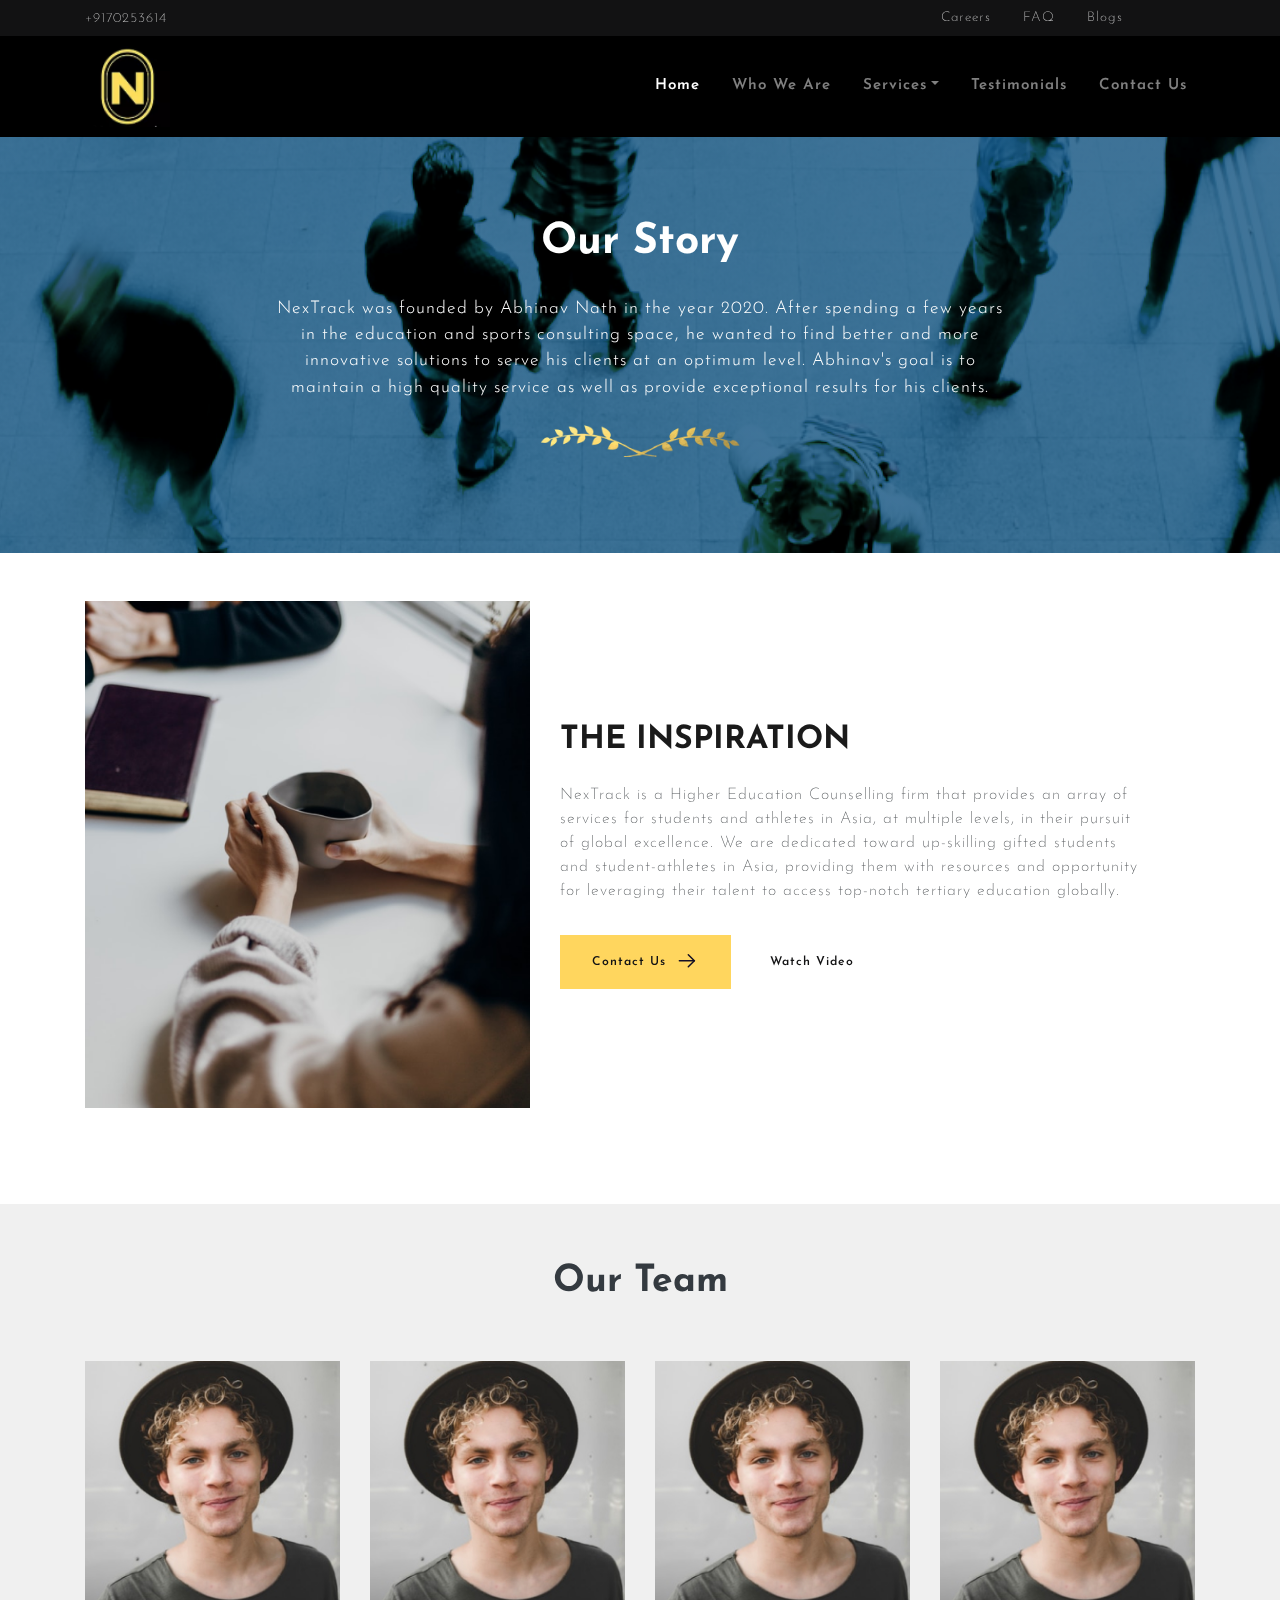
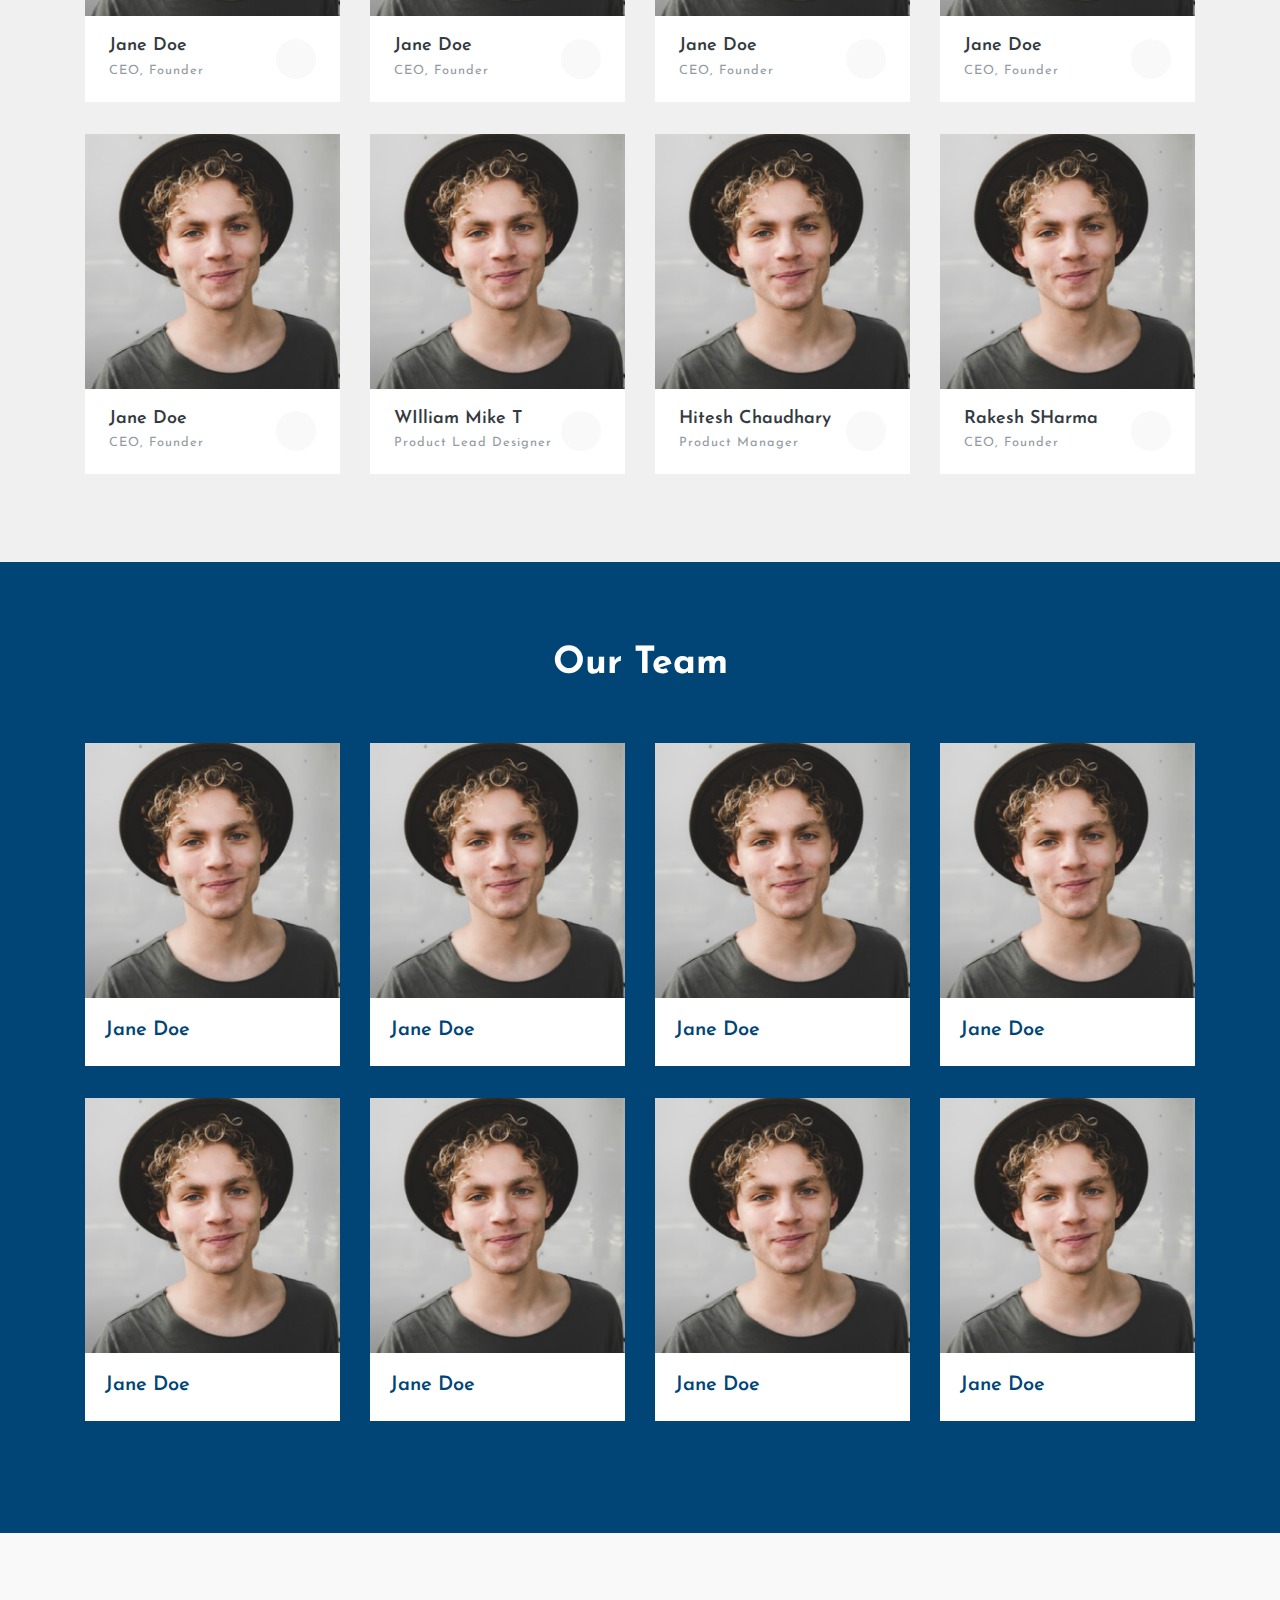
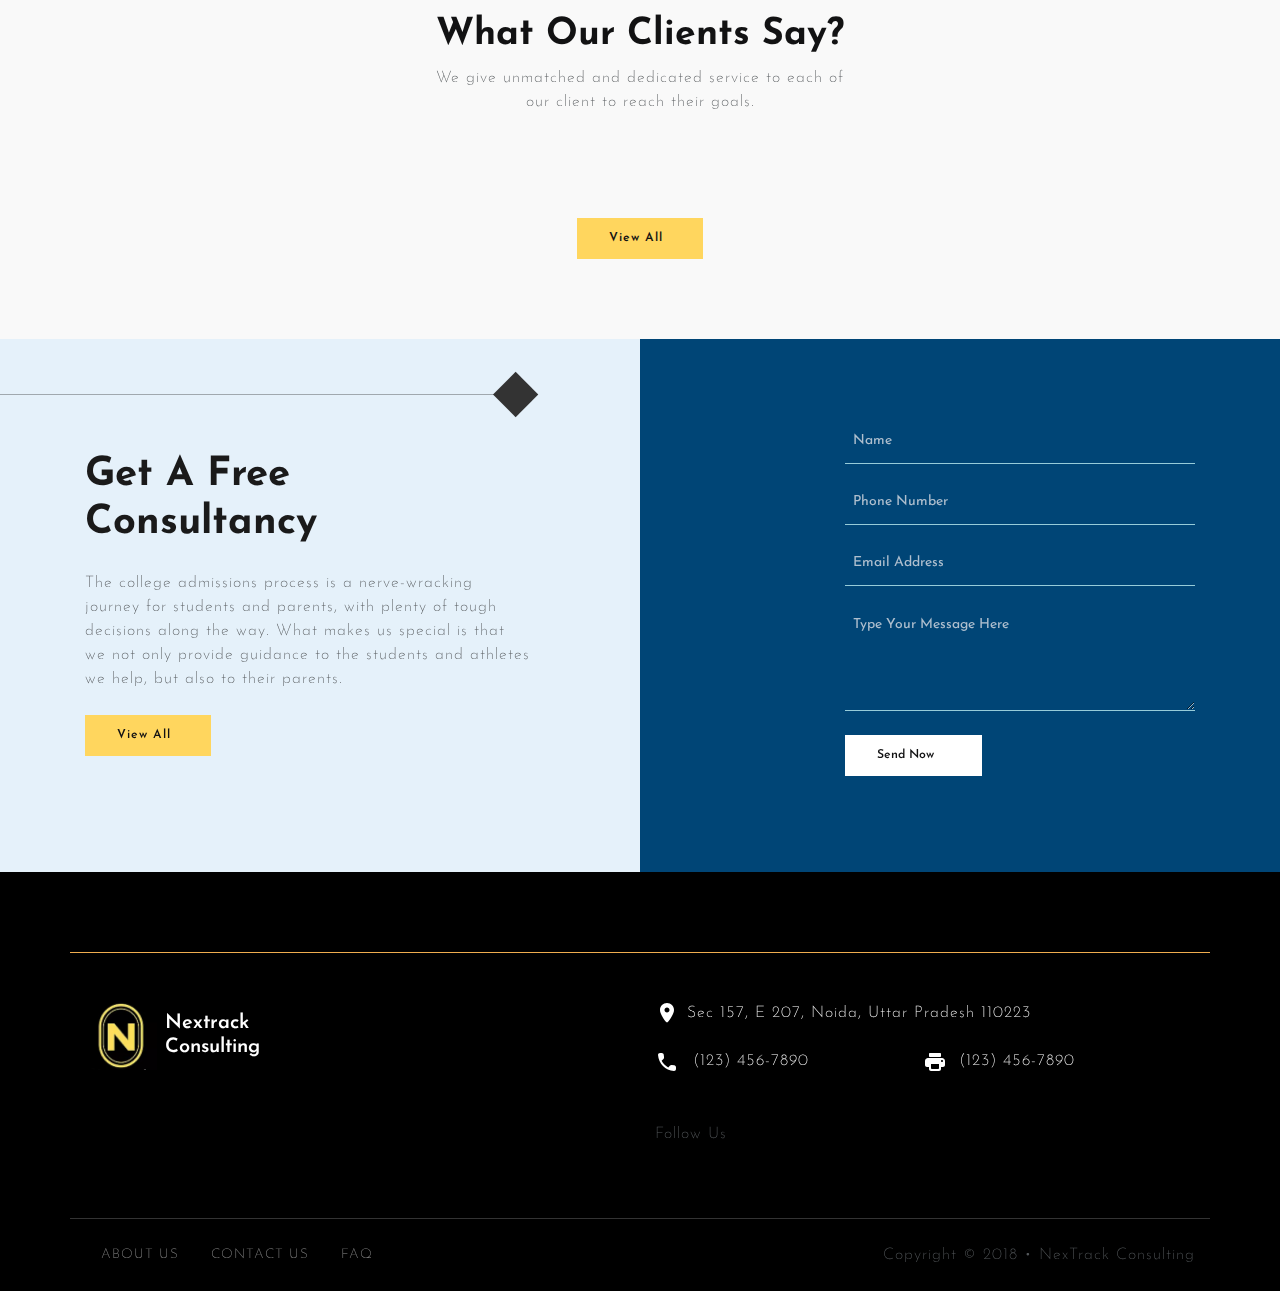
==== about.html @ cb3bd210 "init commit" ====
<!DOCTYPE html>
<html lang="en">
<head>
    <meta charset="UTF-8">
    <meta http-equiv="X-UA-Compatible" content="IE=edge">
    <meta name="viewport" content="width=device-width, initial-scale=1.0">
    <title>NextTrack Consultancy </title>

    <!-- external css stylesheet  -->
    <link rel="stylesheet" href="./assets/css/main.css">
    <link rel="stylesheet" href="./assets/css/owl.theme.css">

    <link rel="stylesheet" href="https://maxst.icons8.com/vue-static/landings/line-awesome/line-awesome/1.3.0/css/line-awesome.min.css">
</head>
<body>
    <header class="header">
        <div class="top-header">
            <div class="container">
                <div class="inner d-flex justify-content-between">
                    <div class="">
                        <a href="tel:+9170253614"><i class="las la-phone"></i> +9170253614</a>
                    </div>
                    <div class="ml-auto d-flex align-items-center">
                        <nav class="nav d-none d-md-flex mr-lg-3">
                          <a href="#" class="nav-link">
                            Careers
                          </a>
                          <a href="#" class="nav-link">
                            FAQ
                          </a>
                          <a href="#" class="nav-link">
                            Blogs
                          </a>
                        </nav>
                        <nav class="nav social">
                          <a href="#" class="nav-link">
                            <i class="lab la-facebook-square"></i>
                          </a>
                          <a href="#" class="nav-link">
                            <i class="lab la-linkedin"></i>
                          </a>
                          <a href="#" class="nav-link">
                            <i class="lab la-twitter-square"></i>
                          </a>
                          <a href="#" class="nav-link">
                            <i class="lab la-instagram"></i>
                          </a>
                          <a href="#" class="nav-link">
                            <i class="lab la-youtube"></i>
                          </a>
                        </nav>
                    </div>
                </div>
            </div>
        </div>
        <div class="main-header">
            <nav class="navbar navbar-expand-lg navbar-dark">
                <div class="container">
                  <a class="navbar-brand" href="/">
                    <img src="./assets/img/logo.png" alt="logo" width="80">
                  </a>
                  <button class="navbar-toggler" type="button" data-toggle="collapse" data-target="#navbarColor01" aria-controls="navbarColor01" aria-expanded="false" aria-label="Toggle navigation">
                    <span class="navbar-toggler-icon"></span>
                  </button>
                
                  <div class="collapse navbar-collapse" id="navbarColor01">
                    <ul class="navbar-nav ml-auto">
                      <li class="nav-item active">
                        <a class="nav-link" href="/">Home
                          
                        </a>
                      </li>
                      <li class="nav-item">
                        <a class="nav-link" href="./about.html">Who We Are</a>
                      </li>
                      <li class="nav-item dropdown">
                        <a class="nav-link dropdown-toggle" data-toggle="dropdown" href="./services.html" role="button" aria-haspopup="true" aria-expanded="false">Services</a>
                        <div class="dropdown-menu">
                          <a class="dropdown-item" href="#">Service 1 </a>
                          <a class="dropdown-item" href="#"> Service 2 </a>
                          <a class="dropdown-item" href="#">Service 3  else here</a>
                          <a class="dropdown-item" href="#">Separated link</a>
                        </div>
                      </li>
                     
                      <li class="nav-item">
                        <a class="nav-link" href="./testimonials.html">Testimonials</a>
                      </li>
                      <li class="nav-item d-block d-lg-none">
                        <a class="nav-link" href="./careers.html">Careers </a>
                      </li>
                      <li class="nav-item  d-block d-lg-none">
                        <a class="nav-link" href="./faq.html">FAQ </a>
                      </li>
                      <li class="nav-item d-block d-lg-none">
                        <a class="nav-link" href="./blogs.html">Blogs </a>
                      </li>
                      <li class="nav-item mb-5 mb-lg-0">
                        <a class="nav-link" href="./contact.html">Contact Us</a>
                      </li>
                      
                    </ul>
                    
                  </div>
                </div>    
            </nav>
        </div>
    </header>
    <main>
      <div class="page-header about">
        <div class="container">
            <div class="row">
                <div class="col-xl-8 col-lg-9 col-md-11 mx-auto">
                    <div class="inner text-center ">
                        <h1 class="text-white title ">
                            Our Story
                        </h1>
                        <p class="lead mb-4">
                          NexTrack was founded by Abhinav Nath in the year 2020. After spending a few years in the education and sports consulting space, he wanted to find better and more innovative solutions to serve his clients at an optimum level. Abhinav's goal is to maintain a high quality service as well as provide exceptional results for his clients. 
                        </p>
                        <p class="text-center">
                          <img src="./assets/img/pngkite-846452 1.png" alt="png image" width="200">
                        </p>
                    </div>
                </div>
            </div>
        </div>            
    </div>
      

    <div class="inspiration pt-5 pb-5">
        <div class="container">
          <div class="row align-items-center ">

            <div class="col-lg-6 col-xl-5 col-md-5">
              <picture>
                <img src="./assets/img/inspiration.png" alt="inspiration" class="img-fluid mb-5 mb-md-0 ">
              </picture>
            </div>

            <div class="col-xl-7 col-lg-5 col-md-7">
              <div class="inner">
                <h2 class="title h1 mb-4">
                  THE INSPIRATION
                </h2>

                <p class="pr-xl-5 mb-4 pb-2">
                  NexTrack is a Higher Education Counselling firm that provides an array of services for students and athletes in Asia, at multiple levels, in their pursuit of global excellence. We are dedicated toward up-skilling gifted students and student-athletes in Asia, providing them with resources and opportunity for leveraging their talent to access top-notch tertiary education globally.
                </p>

                <a href="#" class="btn btn-yellow">
                  Contact Us <svg class="ml-2" width="25" height="25" viewBox="0 0 25 25" fill="none" xmlns="http://www.w3.org/2000/svg">
                    <path d="M20.3496 11.7588L5.34961 11.7588" stroke="#130F26" stroke-width="1.5" stroke-linecap="round" stroke-linejoin="round"/>
                    <path d="M14.3008 5.7342L20.3508 11.7582L14.3008 17.7832" stroke="#130F26" stroke-width="1.5" stroke-linecap="round" stroke-linejoin="round"/>
                    </svg>
                </a>

                <a href="#" class="btn btn-yellow bg-transparent" data-toggle="modal" data-target="#videoPop">
                  Watch Video <i class="lead las la-play"></i>
                </a>
              </div>
            </div>

          </div>
        </div>
    </div>


    <div class="our-team">
      <div class="container">
        <div class="row">
          <div class="col-xl-5 col-lg-6 col-md-8 mx-auto">
            <div class="section-title">
              <h2 class="text-dark  title text-center mb-0">
                Our Team 
              </h2>
            </div>
          </div>
        </div>
        <div class="row">

          <!-- team card  -->
          <div class="col-lg-3 col-md-4 col-sm-6 col-6">
            <div class="card team border-0">
                <a href="javascript:void(0)" data-toggle="modal" data-target="#test1"  class="card-img-top d-block">
                  <img class="img-fluid" src="./assets/img/team.jpg" alt="member">
                </a>
              <div class="card-body bg-white justify-content-between align-items-center  px-2 px-md-3 px-lg-4 d-flex">
                <div class="inner">
                  <h4 class="name text-dark card-title mb-1">
                    Jane Doe 
                  </h4>
                  <span class="small text-muted">
                    CEO, Founder
                  </span>
                </div>

                <div class="bg-light rounded-circle p-2">

                  <a href="#">
                    <i class="lab la-linkedin-in"></i>
                  </a>
                </div>
              </div>
            </div>
          </div>

          <!-- team card  -->
          <div class="col-lg-3 col-md-4 col-sm-6 col-6">
            <div class="card team border-0">
                <a href="#" class="card-img-top d-block">
                  <img class="img-fluid" src="./assets/img/team.jpg" alt="member">
                </a>
              <div class="card-body bg-white justify-content-between align-items-center  px-2 px-md-3 px-lg-4 d-flex">
                <div class="inner">
                  <h4 class="name text-dark card-title mb-1">
                    Jane Doe 
                  </h4>
                  <span class="small text-muted">
                    CEO, Founder
                  </span>
                </div>

                <div class="bg-light rounded-circle p-2">

                  <a href="#">
                    <i class="lab la-linkedin-in"></i>
                  </a>
                </div>
              </div>
            </div>
          </div>


          <!-- team card  -->
          <div class="col-lg-3 col-md-4 col-sm-6 col-6">
            <div class="card team border-0">
                <a href="#" class="card-img-top d-block">
                  <img class="img-fluid" src="./assets/img/team.jpg" alt="member">
                </a>
              <div class="card-body bg-white justify-content-between align-items-center  px-2 px-md-3 px-lg-4 d-flex">
                <div class="inner">
                  <h4 class="name text-dark card-title mb-1">
                    Jane Doe 
                  </h4>
                  <span class="small text-muted">
                    CEO, Founder
                  </span>
                </div>

                <div class="bg-light rounded-circle p-2">

                  <a href="#">
                    <i class="lab la-linkedin-in"></i>
                  </a>
                </div>
              </div>
            </div>
          </div>


          <!-- team card  -->
          <div class="col-lg-3 col-md-4 col-sm-6 col-6">
            <div class="card team border-0">
                <a href="#" class="card-img-top d-block">
                  <img class="img-fluid" src="./assets/img/team.jpg" alt="member">
                </a>
              <div class="card-body bg-white justify-content-between align-items-center  px-2 px-md-3 px-lg-4 d-flex">
                <div class="inner">
                  <h4 class="name text-dark card-title mb-1">
                    Jane Doe 
                  </h4>
                  <span class="small text-muted">
                    CEO, Founder
                  </span>
                </div>

                <div class="bg-light rounded-circle p-2">

                  <a href="#">
                    <i class="lab la-linkedin-in"></i>
                  </a>
                </div>
              </div>
            </div>
          </div>


          <!-- team card  -->
          <div class="col-lg-3 col-md-4 col-sm-6 col-6">
            <div class="card team border-0">
                <a href="#" class="card-img-top d-block">
                  <img class="img-fluid" src="./assets/img/team.jpg" alt="member">
                </a>
              <div class="card-body bg-white justify-content-between align-items-center  px-2 px-md-3 px-lg-4 d-flex">
                <div class="inner">
                  <h4 class="name text-dark card-title mb-1">
                    Jane Doe 
                  </h4>
                  <span class="small text-muted">
                    CEO, Founder
                  </span>
                </div>

                <div class="bg-light rounded-circle p-2">

                  <a href="#">
                    <i class="lab la-linkedin-in"></i>
                  </a>
                </div>
              </div>
            </div>
          </div>


          <!-- team card  -->
          <div class="col-lg-3 col-md-4 col-sm-6 col-6">
            <div class="card team border-0">
                <a href="#" class="card-img-top d-block">
                  <img class="img-fluid" src="./assets/img/team.jpg" alt="member">
                </a>
              <div class="card-body bg-white justify-content-between align-items-center  px-2 px-md-3 px-lg-4 d-flex">
                <div class="inner">
                  <h4 class="name text-dark card-title mb-1">
                    WIlliam Mike T 
                  </h4>
                  <span class="small text-muted">
                    Product Lead Designer 
                  </span>
                </div>

                <div class="bg-light rounded-circle p-2">

                  <a href="#">
                    <i class="lab la-linkedin-in"></i>
                  </a>
                </div>
              </div>
            </div>
          </div>

          <!-- team card  -->
          <div class="col-lg-3 col-md-4 col-sm-6 col-6">
            <div class="card team border-0">
                <a href="#" class="card-img-top d-block">
                  <img class="img-fluid" src="./assets/img/team.jpg" alt="member">
                </a>
              <div class="card-body bg-white justify-content-between align-items-center  px-2 px-md-3 px-lg-4 d-flex">
                <div class="inner">
                  <h4 class="name text-dark card-title mb-1">
                    Hitesh Chaudhary 
                  </h4>
                  <span class="small text-muted">
                    Product Manager 
                  </span>
                </div>

                <div class="bg-light rounded-circle p-2">

                  <a href="#">
                    <i class="lab la-linkedin-in"></i>
                  </a>
                </div>
              </div>
            </div>
          </div>

          <!-- team card  -->
          <div class="col-lg-3 col-md-4 col-sm-6 col-6">
            <div class="card team border-0">
                <a href="#" class="card-img-top d-block">
                  <img class="img-fluid" src="./assets/img/team.jpg" alt="member">
                </a>
              <div class="card-body bg-white justify-content-between align-items-center  px-2 px-md-3 px-lg-4 d-flex">
                <div class="inner">
                  <h4 class="name text-dark card-title mb-1">
                    Rakesh SHarma
                  </h4>
                  <span class="small text-muted">
                    CEO, Founder
                  </span>
                </div>

                <div class="bg-light rounded-circle p-2">

                  <a href="#">
                    <i class="lab la-linkedin-in"></i>
                  </a>
                </div>
              </div>
            </div>
          </div>

        </div>
      </div>
    </div>

    <div class="meet-our-partner">
      <div class="container">

        <div class="row">
          <div class="col-xl-5 col-lg-6 col-md-8 mx-auto">
            <div class="section-title">
              <h2 class="text-white title text-center mb-0">
                Our Team 
              </h2>
            </div>
          </div>
        </div>

        <div class="row">
          <!-- team card  -->
          <div class="col-lg-3 col-md-4 col-sm-6 col-6">
            <div class="card team border-0">
                <a href="javascript:void(0)"  class="card-img-top d-block">
                  <img class="img-fluid" src="./assets/img/team.jpg" alt="member">
                </a>
              <div class="card-body ">
                  <h4 class="name text-dark card-title mb-1">
                    Jane Doe 
                  </h4>
              </div>
            </div>
          </div>
        
          <!-- team card  -->
          <div class="col-lg-3 col-md-4 col-sm-6 col-6">
            <div class="card team border-0">
                <a href="javascript:void(0)"  class="card-img-top d-block">
                  <img class="img-fluid" src="./assets/img/team.jpg" alt="member">
                </a>
              <div class="card-body ">
                  <h4 class="name text-dark card-title mb-1">
                    Jane Doe 
                  </h4>
              </div>
            </div>
          </div>
        
          <!-- team card  -->
          <div class="col-lg-3 col-md-4 col-sm-6 col-6">
            <div class="card team border-0">
                <a href="javascript:void(0)"  class="card-img-top d-block">
                  <img class="img-fluid" src="./assets/img/team.jpg" alt="member">
                </a>
              <div class="card-body ">
                  <h4 class="name text-dark card-title mb-1">
                    Jane Doe 
                  </h4>
              </div>
            </div>
          </div>
        
          <!-- team card  -->
          <div class="col-lg-3 col-md-4 col-sm-6 col-6">
            <div class="card team border-0">
                <a href="javascript:void(0)"  class="card-img-top d-block">
                  <img class="img-fluid" src="./assets/img/team.jpg" alt="member">
                </a>
              <div class="card-body ">
                  <h4 class="name text-dark card-title mb-1">
                    Jane Doe 
                  </h4>
              </div>
            </div>
          </div>
        
          <!-- team card  -->
          <div class="col-lg-3 col-md-4 col-sm-6 col-6">
            <div class="card team border-0">
                <a href="javascript:void(0)"  class="card-img-top d-block">
                  <img class="img-fluid" src="./assets/img/team.jpg" alt="member">
                </a>
              <div class="card-body ">
                  <h4 class="name text-dark card-title mb-1">
                    Jane Doe 
                  </h4>
              </div>
            </div>
          </div>
        
          <!-- team card  -->
          <div class="col-lg-3 col-md-4 col-sm-6 col-6">
            <div class="card team border-0">
                <a href="javascript:void(0)"  class="card-img-top d-block">
                  <img class="img-fluid" src="./assets/img/team.jpg" alt="member">
                </a>
              <div class="card-body ">
                  <h4 class="name text-dark card-title mb-1">
                    Jane Doe 
                  </h4>
              </div>
            </div>
          </div>
        
          <!-- team card  -->
          <div class="col-lg-3 col-md-4 col-sm-6 col-6">
            <div class="card team border-0">
                <a href="javascript:void(0)"  class="card-img-top d-block">
                  <img class="img-fluid" src="./assets/img/team.jpg" alt="member">
                </a>
              <div class="card-body ">
                  <h4 class="name text-dark card-title mb-1">
                    Jane Doe 
                  </h4>
              </div>
            </div>
          </div>
        
          <!-- team card  -->
          <div class="col-lg-3 col-md-4 col-sm-6 col-6">
            <div class="card team border-0">
                <a href="javascript:void(0)"  class="card-img-top d-block">
                  <img class="img-fluid" src="./assets/img/team.jpg" alt="member">
                </a>
              <div class="card-body ">
                  <h4 class="name text-dark card-title mb-1">
                    Jane Doe 
                  </h4>
              </div>
            </div>
          </div>
        
          
        </div>
      
      </div>
    </div>


     <!-- our testimonial -->
 <section class="py-6  bg-light" >
  <div class="container">
    <div class="col-lg-6 mx-auto col-md-9 col-xl-5">
      <div class="section-title">
        <h2 class="h1">
          What Our Clients Say?
        </h2>
        <p>
          We give unmatched and dedicated service to each of our client to reach their goals.
        </p>
      </div>
    </div>


    <div class="col-xl-12">

        <!-- testimonial slider   -->
        <div id="testimonial-slider" class="owl-carousel testimonial-slider">
          <div class="item">
            <img src="./assets/img/nextrack testimonial 1.jpg" alt="student picture">
          </div>
          <div class="item">
            <img src="./assets/img/nextrack testimonial 1.jpg" alt="student picture">
          </div>
          <div class="item">
            <img src="./assets/img/nextrack testimonial 1.jpg" alt="student picture">
          </div>
          <div class="item">
            <img src="./assets/img/nextrack testimonial 1.jpg" alt="student picture">
          </div>
          <div class="item">
            <img src="./assets/img/nextrack testimonial 1.jpg" alt="student picture">
          </div>
          <div class="item">
            <img src="./assets/img/nextrack testimonial 1.jpg" alt="student picture">
          </div>
        </div>
    </div>

    <div class="col-md-6 mx-auto d-flex justify-content-center ">
        <div class="text-center mt-5">
          <a href="./testimonial.html" class="btn btn-yellow">View All <i class="las la-arrow-right"></i> </a>
        </div>
    </div>


  </div>
</section>


<section class="consult py-6 bg-blue position-relative ">
  <span class="bg-light position-absolute"></span>
  <svg class="bg-el" width="539" height="47" viewBox="0 0 539 47" fill="none" xmlns="http://www.w3.org/2000/svg">
    <line opacity="0.3" x1="4.37114e-08" y1="23.5" x2="538" y2="23.5" stroke="black"/>
    <rect width="32" height="32" transform="matrix(0.707106 -0.707107 0.707106 0.707107 493 23.5)" fill="#333333"/>
  </svg>
    
  <div class="container">
    
      <div class="row justify-content-between">

        <div class="col-xl-5 col-lg-6 col-md-6">
          <div class="inner">
              <h2 class="display-4 fw-bold mb-4">
                Get A Free
                Consultancy
              </h2>
              <p class="mb-4">
                The college admissions process is a nerve-wracking journey for students and parents, with plenty of tough decisions along the way. What makes us special is that we not only provide guidance to the students and athletes we help, but also to their parents.
              </p>
              <a href="#" class="btn btn-yellow d-inline-flex ">
                View All   <i class="las ml-2 la-arrow-right"></i>
              </a>
          </div>
      </div>
      <div class="col-xl-4 col-lg-5 col-md-6">
        <div class="contact-blue">
          <form action="#"> 
            <div class="form-group">
              <input type="text" name="name" id="" placeholder="Name" class="form-control">
            </div>
            <div class="form-group">
              <input type="tel" name="name" id="" placeholder="Phone Number " class="form-control">
            </div>
            <div class="form-group">
              <input type="email" name="name" id="" placeholder="Email Address" class="form-control">
            </div>
            <div class="form-group">
              <textarea name="message" id="#" class="form-control" rows="4" placeholder="Type Your Message Here"></textarea>
            </div>
            <div class="form-group mt-4">
              <button class="btn-light bg-white btn-yellow btn d-flex" type="submit">
                Send Now  <i class="las ml-3 la-arrow-right"></i>
              </button>
            </div>


          </form>
        </div>
      </div>

      </div>

  </div>
</section>





      
      <!-- VIDEO POPUP  -->
      <!-- Modal -->
      <div class="modal fade" id="videoPop" tabindex="-1" aria-labelledby="videoPop" aria-hidden="true">
        <div class="modal-dialog modal-lg">
          <div class="modal-content">
            <div class="modal-header">
              <h5 class="modal-title" id="exampleModalLabel">About Us </h5>
              <button type="button" class="close" data-dismiss="modal" aria-label="Close">
                <span aria-hidden="true">&times;</span>
              </button>
            </div>
            <div class="modal-body">
              <div class="embed-responsive embed-responsive-16by9">
                <iframe src="https://www.youtube.com/embed/EBgKwCzeq_I" title="YouTube video player" frameborder="0" allow="accelerometer; autoplay; clipboard-write; encrypted-media; gyroscope; picture-in-picture"></iframe>       
              </div>
            </div>
            <div class="modal-footer">
              <button type="button" class="btn btn-secondary" data-dismiss="modal">Close</button>
              <a type="button" target="_blank" rel="nofollow" href="https://www.youtube.com/channel/UCDYROvk3JrEYOSYYkVdO7bg" class="btn btn-primary">See More </a>
            </div>
          </div>
        </div>
      </div>

      <!-- TESTIMOANIAL MODAL  -->
      <!-- Modal -->
      <div class="modal fade" id="test1" tabindex="-1" aria-hidden="true">
        <div class="modal-dialog modal-dialog-centered ">
          <div class="modal-content">
            <div class="modal-header bg-warning">
              <h5 class="modal-title" id="exampleModalLabel">Jane Doe </h5>
              <button type="button" class="close" data-dismiss="modal" aria-label="Close">
                <span aria-hidden="true">&times;</span>
              </button>
            </div>
            <div class="modal-body d-flex flex-column">
              <i class="las mr-auto la-3x text-warning la-quote-left"></i>
              <blockquote>
                Lorem ipsum dolor sit amet consectetur, adipisicing elit. Vero quisquam officia dignissimos, a hic dicta. Quas tempore quod voluptate at tempora sapiente porro a, sint architecto magni.
              </blockquote>
              <i class="las ml-auto la-3x text-warning la-quote-right"></i>
            </div>
          </div>
        </div>
      </div>



    </main>


    <footer class="footer">
      <div class="container pt-5 border-warning border-top">
        <div class="row justify-content-between">
          <div class="col-md-5">
            <div class="logo mb-5 mb-md-0 d-flex justify-content-center justify-content-md-start align-items-center ">
              <img src="./assets/img/logo.png"  alt="logo" width="72" />

              <h5 class="h4 ml-2 mb-0 text-white">
                Nextrack <br>
                Consulting
              </h5>
            </div>
          </div>

          <div class="col-md-6">
            <div class="inner">
              
              <ul class="list-style-none d-flex flex-column align-items-center ">
                <li class="d-flex w-100 mb-4 text-white">
                  <svg class="mr-2" width="24" height="24" viewBox="0 0 24 24" fill="none" xmlns="http://www.w3.org/2000/svg">
                    <path fill-rule="evenodd" clip-rule="evenodd" d="M5 9C5 5.13 8.13 2 12 2C15.87 2 19 5.13 19 9C19 13.17 14.58 18.92 12.77 21.11C12.37 21.59 11.64 21.59 11.24 21.11C9.42 18.92 5 13.17 5 9ZM9.5 9C9.5 10.38 10.62 11.5 12 11.5C13.38 11.5 14.5 10.38 14.5 9C14.5 7.62 13.38 6.5 12 6.5C10.62 6.5 9.5 7.62 9.5 9Z" fill="white"/>
                  </svg>
                  Sec 157, E 207, Noida, Uttar Pradesh 110223
                </li>
                <li class="d-flex w-100 flex-column flex-sm-row justify-content-center align-items-center  text-white">
                  <div class="col-sm-6 px-0 mb-3 mb-sm-0">
                    <svg  class="mr-2" width="24" height="24" viewBox="0 0 24 24" fill="none" xmlns="http://www.w3.org/2000/svg">
                      <path fill-rule="evenodd" clip-rule="evenodd" d="M19.231 15.2598L16.691 14.9698C16.081 14.8998 15.481 15.1098 15.051 15.5398L13.211 17.3798C10.381 15.9398 8.06102 13.6298 6.62102 10.7898L8.47102 8.93977C8.90102 8.50977 9.11102 7.90977 9.04102 7.29977L8.75102 4.77977C8.63102 3.76977 7.78102 3.00977 6.76102 3.00977H5.03102C3.90102 3.00977 2.96102 3.94977 3.03102 5.07977C3.56102 13.6198 10.391 20.4398 18.921 20.9698C20.051 21.0398 20.991 20.0998 20.991 18.9698V17.2398C21.001 16.2298 20.241 15.3798 19.231 15.2598Z" fill="white"/>
                      </svg>
                       (123) 456-7890
                  </div>
                  <div class="col-sm-6 px-0">
                    <svg class="mr-2" width="20" height="18" viewBox="0 0 20 18" fill="none" xmlns="http://www.w3.org/2000/svg">
                      <path fill-rule="evenodd" clip-rule="evenodd" d="M5 0H15C15.55 0 16 0.45 16 1V3C16 3.55 15.55 4 15 4H5C4.45 4 4 3.55 4 3V1C4 0.45 4.45 0 5 0ZM3 5H17C18.66 5 20 6.34 20 8V12C20 13.1 19.1 14 18 14H16V16C16 17.1 15.1 18 14 18H6C4.9 18 4 17.1 4 16V14H2C0.9 14 0 13.1 0 12V8C0 6.34 1.34 5 3 5ZM7 16H13C13.55 16 14 15.55 14 15V11H6V15C6 15.55 6.45 16 7 16ZM17 9C16.45 9 16 8.55 16 8C16 7.45 16.45 7 17 7C17.55 7 18 7.45 18 8C18 8.55 17.55 9 17 9Z" fill="white"/>
                    </svg>

                    (123) 456-7890
                  </div>
                </li>


              </ul>
              <nav class="nav social mt-5  ">
                <span   >
                  Follow Us
                </span>

                <a href="#" class="nav-link">
                  <i class="lab la-facebook-square"></i>
                </a>
                <a href="#" class="nav-link">
                  <i class="lab la-linkedin"></i>
                </a>
                <a href="#" class="nav-link">
                  <i class="lab la-twitter-square"></i>
                </a>
                <a href="#" class="nav-link">
                  <i class="lab la-instagram"></i>
                </a>
                <a href="#" class="nav-link">
                  <i class="lab la-youtube"></i>
                </a>

              </nav>

            </div>
          </div>
        </div>
      </div>

      <div class="container footer-bottom  py-5 py-md-4 border-top border-light">

        <div class="row align-items-center ">
          <div class="col-md-6">
            <nav class="nav justify-content-center mb-4 mb-md-0 justify-content-md-start">
              <a href="./about.html" class="nav-link">
                ABOUT US 
              </a>
              <a href="./contact.html" class="nav-link">
                CONTACT US 
              </a>
              <a href="./faq.html" class="nav-link">
                FAQ 
              </a>
            </nav>


          </div>

          <div class="col-md-6">
            <p class="mb-0 text-center text-md-right">
              Copyright © 2018 • NexTrack Consulting
            </p>
          </div>
        </div>
      </div>


    </footer>
    <script src="./assets/js/jquery.min.js"></script>
    <script src="./assets/js/bootstrap.bundle.min.js"></script>
    <!-- <script src="./assets/js/owl.carousel.min.js" ></script> -->
    <script src="https://cdn.boomcdn.com/libs/owl-carousel/2.3.4/owl.carousel.min.js"></script>
    <script src="./assets/js/main.js" defer></script>

</body>
</html>
---- assets/css/main.css ----
@import './bootstrap.min.css';
@import url("https://fonts.googleapis.com/css2?family=Josefin+Sans:ital,wght@0,400;0,600;0,700;1,400&display=swap");
.mt-6 {
  margin-top: 6rem;
}

.mb-6 {
  margin-bottom: 6rem;
}

.center {
  display: flex;
  justify-content: center;
  align-items: center;
}

::-moz-selection {
  color: #fff;
  background: #0072c3;
}

::selection {
  color: #fff;
  background: #0072c3;
}

* {
  margin: 0;
  padding: 0;
  box-sizing: border-box;
}

body {
  font-family: "Josefin Sans", sans-serif;
  font-size: 16px;
}

h1, h2, h3, h4, h5, h6 {
  text-transform: none;
  letter-spacing: 0;
}

.py-6 {
  padding-top: 5rem;
  padding-bottom: 5rem;
}

.bg-light {
  background: rgba(196, 196, 196, 0.1) !important;
  border: 0;
}

header.header.sticky .main-header {
  position: fixed;
  top: 0;
  right: 0;
  left: 0;
  z-index: 1030;
}
header.header.sticky .main-header .navbar .navbar-brand img {
  width: 65px;
}
@media only screen and (max-width: 768px) {
  header.header.sticky .main-header .navbar .navbar-brand img {
    width: 56px;
  }
}
header.header .top-header {
  background-color: #121213;
}
header.header .top-header .inner {
  align-items: center;
}
header.header .top-header .inner a {
  color: #fff;
  text-decoration: none;
  opacity: 0.75;
  transition: 0.25s color;
  font-size: 0.85rem;
}
header.header .top-header .inner a:hover {
  opacity: 1;
}
header.header .top-header .inner .social {
  align-self: end;
  align-items: center;
}
header.header .top-header .inner .social .nav-link {
  padding: 0.5rem 0.25rem;
  font-size: 1.5rem;
  line-height: 1;
}
header.header .main-header .navbar {
  background: black;
  padding: 0.25rem 0.5rem;
}
header.header .main-header .navbar .navbar-brand img {
  width: 85px;
  transition: 0.35s;
}
@media only screen and (max-width: 768px) {
  header.header .main-header .navbar .navbar-brand img {
    width: 76px;
  }
}
header.header .main-header .navbar .navbar-nav .nav-item {
  margin-right: 0;
}
header.header .main-header .navbar .navbar-nav .nav-item:not(:last-child) {
  margin-right: 1rem;
}
@media only screen and (max-width: 991px) {
  header.header .main-header .navbar .navbar-nav .nav-item {
    margin: 0;
  }
  header.header .main-header .navbar .navbar-nav .nav-item .nav-link {
    text-align: center;
  }
}
header.header .main-header .navbar .navbar-nav .nav-item .nav-link {
  font-size: 0.95rem;
  text-transform: none;
}
header.header .main-header .navbar .navbar-nav .nav-item .dropdown-item {
  font-size: 0.951rem;
}

.home-slider .carousel-item {
  height: 70vh;
  min-height: 350px;
  background: no-repeat center center scroll;
  background-size: cover;
}
.home-slider .carousel-item .carousel-caption {
  bottom: 7rem;
}
@media only screen and (max-width: 991px) {
  .home-slider .carousel-item .carousel-caption {
    right: 0;
    left: unset;
    width: 100%;
  }
}
.home-slider .carousel-item .display-4 {
  font-weight: 600;
  color: #fff;
  text-transform: none;
  padding: 0 3rem 0;
  text-align: center;
}
@media only screen and (max-width: 991px) {
  .home-slider .carousel-item .display-4 {
    font-size: 2.3333rem;
  }
}
@media only screen and (max-width: 768px) {
  .home-slider .carousel-item .display-4 {
    font-size: 2rem;
  }
}
.home-slider .carousel-indicators li {
  width: 1.25rem;
  height: 1.25rem;
  margin-right: 8px;
  margin-left: 8px;
  transform: rotate(45deg);
}

.who-we {
  padding-top: 6rem;
}
.who-we .left-img {
  left: 0;
  bottom: 0;
  max-width: 50%;
}
.who-we .left-img img {
  max-width: 100%;
}
.who-we .inner {
  margin-bottom: 6rem;
}
.who-we .inner .title {
  text-transform: none;
  margin-bottom: 2rem;
}
.who-we .inner p {
  margin-bottom: 2rem;
}

.services {
  padding: 5rem 0;
  background: #EDF6FF;
}
.services .card {
  padding-top: 1.5rem;
  padding-bottom: 1.5rem;
  margin-bottom: 1.75rem;
  background: #004576;
  box-shadow: 0px 4px 16px rgba(0, 0, 0, 0.25);
  border-radius: 4px;
}
.services .card .icon img {
  filter: invert(1);
  opacity: 0.8;
}
.services .card .card-title {
  font-size: 1.25rem;
  font-weight: 600;
}
.services .bg-el {
  left: -20px;
  top: -3rem;
}

.our-clients {
  margin-top: 6rem;
}
.our-clients .bg-el {
  position: absolute;
}
.our-clients .bg-el.left {
  left: 0;
  top: -2px;
}
.our-clients .bg-el.right {
  right: 0;
  top: 2rem;
}

.blogs .card {
  margin-bottom: 1.5rem;
  border: 1px solid rgba(0, 0, 0, 0.12);
  height: calc(100% - 1.5rem);
}
.blogs .card .card-img {
  min-height: 10rem;
  position: relative;
  overflow: hidden;
}
.blogs .card .card-img img {
  position: absolute;
  top: 0;
  left: 0;
  height: 100%;
  -o-object-fit: cover;
     object-fit: cover;
}
.blogs .card .card-body {
  padding: 1.025rem 1rem 1.125rem;
}
.blogs .card .card-body .card-title {
  font-size: 1rem;
  margin-top: 0.75rem;
  color: #121213;
  margin-bottom: 1.25rem;
}
.blogs .card .card-body .link {
  display: flex;
  align-items: center;
  text-decoration: none;
  color: #004576;
}
.blogs .card .card-body .link i {
  font-size: 1.25rem;
  margin-left: 0.5rem;
}

.service-page {
  margin-top: 3rem;
}
.service-page .service.card {
  margin-top: 3.5rem;
  border: 0;
  flex-direction: row;
  align-items: center;
  background-color: rgba(196, 196, 196, 0.25);
}
.service-page .service.card:last-child {
  margin-bottom: 3rem;
}
.service-page .service.card:nth-child(even) {
  background-color: #fff;
  flex-direction: row-reverse;
}
.service-page .service.card:nth-child(even) .inner .btn {
  background-color: #FFD65E;
  color: #121213;
}
.service-page .service.card:nth-child(even) .inner .btn:hover {
  background-color: #ffd045;
}
.service-page .service.card:nth-child(even) .inner .btn svg path {
  stroke: #121213;
}
.service-page .service.card .img {
  flex: 0 0 45%;
  max-width: 45%;
  overflow: hidden;
  position: relative;
}
.service-page .service.card .inner {
  padding: 2rem 2rem;
  height: 100%;
  color: #121213;
}
.service-page .service.card .inner h4 {
  font-size: 1.25rem;
  font-weight: bold;
}
.service-page .service.card .inner ul {
  padding-left: inherit;
  padding-left: 1.5rem;
  margin-bottom: 2rem;
}
.service-page .service.card .inner ul li {
  margin-bottom: 0.25rem;
  font-size: 0.85rem;
}
.service-page .service.card .inner p {
  margin-bottom: 2rem;
}
.service-page .service.card .inner .btn {
  background-color: #004576;
  color: #fff;
}
.service-page .service.card .inner .btn:hover {
  background-color: #00365d;
}
@media only screen and (max-width: 991px) {
  .service-page .service.card {
    flex-direction: column;
    align-items: stretch;
  }
  .service-page .service.card:nth-child(even) {
    flex-direction: column;
  }
  .service-page .service.card .img {
    max-height: 12rem;
    flex: 0 0 100%;
    max-width: 100%;
    position: relative;
    padding-top: 18rem;
  }
  .service-page .service.card .img img {
    position: absolute;
    top: 0;
    width: 100%;
    left: 0;
    height: 100%;
    -o-object-fit: cover;
       object-fit: cover;
  }
}
@media only screen and (max-width: 768px) {
  .service-page .service.card .inner {
    font-size: 95%;
  }
}
@media only screen and (max-width: 576px) {
  .service-page .service.card .inner {
    font-size: 93%;
  }
}

.our-team {
  background-color: rgba(196, 196, 196, 0.25);
  padding: 3.5rem 0;
  margin-top: 3rem;
}
.our-team .card {
  margin-bottom: 2rem;
  height: calc(100% - 2rem);
}
.our-team .card:hover .card-img-top img {
  transform: scale(1.055);
}
.our-team .card .card-img-top {
  position: relative;
  padding-top: 100%;
  overflow: hidden;
}
.our-team .card .card-img-top img {
  position: absolute;
  top: 0;
  left: 0;
  transition: 0.35s ease;
  width: 100%;
  right: 0;
  height: 100%;
  -o-object-fit: cover;
     object-fit: cover;
}
.our-team .card .card-body .name {
  color: #121213;
  margin-bottom: 0 !important;
  font-weight: 600;
  font-size: 1.125rem;
}
@media only screen and (max-width: 768px) {
  .our-team .card .card-body .name {
    font-size: 0.985rem;
  }
}
@media only screen and (max-width: 768px) {
  .our-team .card .card-body .small {
    font-size: 75%;
  }
}
.our-team .card .card-body .bg-light {
  width: 2.5rem;
  height: 2.5rem;
  display: flex;
  justify-content: center;
  align-items: center;
  transition: 0.25s;
}
.our-team .card .card-body .bg-light:hover {
  background-color: #004576 !important;
}
.our-team .card .card-body .bg-light:hover i {
  color: #fff;
}
.our-team .card .card-body .bg-light i {
  font-size: 1.5rem;
  line-height: 1.5;
  transition: 0.25s;
}
@media only screen and (max-width: 768px) {
  .our-team .card .card-body .bg-light {
    width: 2rem;
    height: 2rem;
  }
  .our-team .card .card-body .bg-light i {
    font-size: 1.25rem;
  }
}

.meet-our-partner {
  padding: 5rem 0;
  background: #004576;
}
.meet-our-partner .card {
  margin-bottom: 2rem;
  height: calc(100% - 2rem);
  transition: 0.25s;
}
.meet-our-partner .card:hover {
  background-color: #007bd2;
}
.meet-our-partner .card:hover .card-img-top img {
  transform: scale(1.055);
}
.meet-our-partner .card:hover .card-body .name {
  color: #fff !important;
}
.meet-our-partner .card .card-img-top {
  position: relative;
  padding-top: 100%;
  overflow: hidden;
}
.meet-our-partner .card .card-img-top img {
  position: absolute;
  top: 0;
  left: 0;
  transition: 0.35s ease;
  width: 100%;
  right: 0;
  height: 100%;
  -o-object-fit: cover;
     object-fit: cover;
}
.meet-our-partner .card .card-body .name {
  color: #004576 !important;
  margin-bottom: 0;
  transition: 0.25s;
}
@media only screen and (max-width: 576px) {
  .meet-our-partner .card .card-body .name {
    font-size: 1.02rem;
  }
}

footer.footer {
  background-color: #000;
  padding: 5rem 0 0;
}
@media only screen and (max-width: 768px) {
  footer.footer .inner li {
    font-size: 0.85rem;
    padding-left: 1rem;
  }
}
footer.footer .social {
  align-items: center;
}
@media only screen and (max-width: 576px) {
  footer.footer .social {
    justify-content: center;
  }
  footer.footer .social span {
    width: 100%;
    margin-bottom: 1rem;
    text-align: center;
  }
}
footer.footer .social .nav-link {
  font-size: 1.5rem;
  padding-top: 0;
  padding-bottom: 0;
  line-height: 1;
  color: #fff8;
  transition: 0.3s ease color;
}
@media only screen and (max-width: 991px) {
  footer.footer .social .nav-link {
    padding-left: 0.5rem;
    padding-right: 0.5rem;
  }
}
footer.footer .social .nav-link:hover {
  color: #fff;
}
footer.footer .footer-bottom {
  margin-top: 4.5rem;
  border-color: #fff3 !important;
}
footer.footer .footer-bottom .nav-link {
  padding-top: 0;
  color: #fff8;
  font-size: 0.85rem;
  transition: 0.3s ease color;
  line-height: 1;
  padding-bottom: 0;
}
footer.footer .footer-bottom .nav-link:hover {
  color: #fff;
}
@media only screen and (max-width: 991px) {
  footer.footer .footer-bottom .nav-link {
    padding-left: 0.5rem;
    padding-right: 0.5rem;
  }
}
@media only screen and (max-width: 576px) {
  footer.footer .footer-bottom .nav-link {
    font-size: 0.75rem;
  }
}

.btn.btn-yellow {
  background-color: #FFD65E;
  color: #121213;
  text-transform: none;
  padding: 0.90005rem 2.0125rem;
  line-height: 1;
  display: inline-flex;
  align-items: center;
}
.btn.btn-yellow i {
  margin-left: 0.45rem;
  font-size: 1.5rem;
}
.btn.btn-yellow:hover {
  background: #ffc312;
}

.title {
  font-weight: 700;
}

.bg-blue {
  background: #004576;
}

.fw-bold {
  font-weight: bold;
}

.section-title {
  margin-bottom: 3.5rem;
  text-align: center;
}
.section-title h1, .section-title h2 {
  font-weight: 700;
  color: #121213;
}
.section-title h2 {
  font-size: 2.333rem;
}
.section-title .h1 {
  font-size: 2.333rem;
}

.our-client-slider .item {
  height: 100%;
  display: flex;
  align-items: center;
  justify-content: center;
  padding: 2rem 0;
  max-height: 120px;
}
.our-client-slider .item img {
  max-width: 140px;
}

.consult .bg-light {
  left: 0;
  top: 0;
  bottom: 0;
  right: 50%;
  background: #E5F1FA !important;
}
@media only screen and (max-width: 768px) {
  .consult .bg-light {
    right: 0;
    bottom: 50%;
  }
}
.consult .bg-el {
  left: 0;
  top: 2rem;
  position: absolute;
}
@media only screen and (max-width: 991px) {
  .consult .bg-el {
    width: 60%;
  }
}
@media only screen and (max-width: 768px) {
  .consult .bg-el {
    width: 45%;
  }
}
@media only screen and (max-width: 576px) {
  .consult .bg-el {
    width: 45%;
  }
  .consult .bg-el rect {
    transform: matrix(0.707106, -0.7077, 0.707106, 0.707107, 433, 23.5) scale(2.333);
  }
}
.consult .inner {
  margin-top: 2rem;
}
@media only screen and (max-width: 991px) {
  .consult .inner {
    margin-top: 3rem;
    padding-bottom: 10rem;
  }
}
@media only screen and (max-width: 768px) {
  .consult .inner {
    text-align: center;
  }
}
.consult .inner .display-4 {
  font-size: 2.5rem;
}
@media only screen and (max-width: 768px) {
  .consult .inner .display-4 {
    font-size: 2rem;
  }
}
.consult .contact-blue .form-control {
  background: transparent;
  padding-left: 0.5rem;
  border-bottom: 1px solid #cefefebb;
  color: #fff;
}
.consult .contact-blue .form-control::-moz-placeholder {
  color: #efecefbb;
}
.consult .contact-blue .form-control:-ms-input-placeholder {
  color: #efecefbb;
}
.consult .contact-blue .form-control::placeholder {
  color: #efecefbb;
}
.consult .contact-blue .form-control:focus {
  box-shadow: none;
  border-color: #fff;
}
.consult .contact-blue .form-control .btn.btn-yellow.btn-white:hover {
  background: #aaaaaa !important;
}
.consult .contact-blue .btn.btn-white:hover {
  background: #aaaaaa !important;
}

.page-header {
  padding: 4rem 0;
  background-image: url("../img/page-header.png");
  background-position: center;
  position: relative;
  background-repeat: no-repeat;
  background-size: cover;
}
.page-header::before {
  top: 0;
  left: 0;
  right: 0;
  bottom: 0;
  position: absolute;
  content: "";
  mix-blend-mode: darken;
  background: linear-gradient(103.37deg, rgba(73, 73, 73, 0.18) 2.41%, rgba(0, 0, 0, 0.548) 51.93%);
}
.page-header.about {
  background-image: url("../img/about-us.jpg");
  padding: 5rem 0;
  background-attachment: fixed;
}
.page-header.about .title {
  margin-bottom: 1.75rem;
}
.page-header.about .lead {
  margin-bottom: 1.5rem;
}
.page-header.about::before {
  background: linear-gradient(0deg, rgba(0, 69, 118, 0.75), rgba(0, 69, 118, 0.75));
}
.page-header .inner .title {
  font-size: 2.66rem;
}
@media only screen and (max-width: 768px) {
  .page-header .inner .title {
    font-size: 1.777rem;
  }
}
.page-header .inner .lead {
  color: #fff;
}
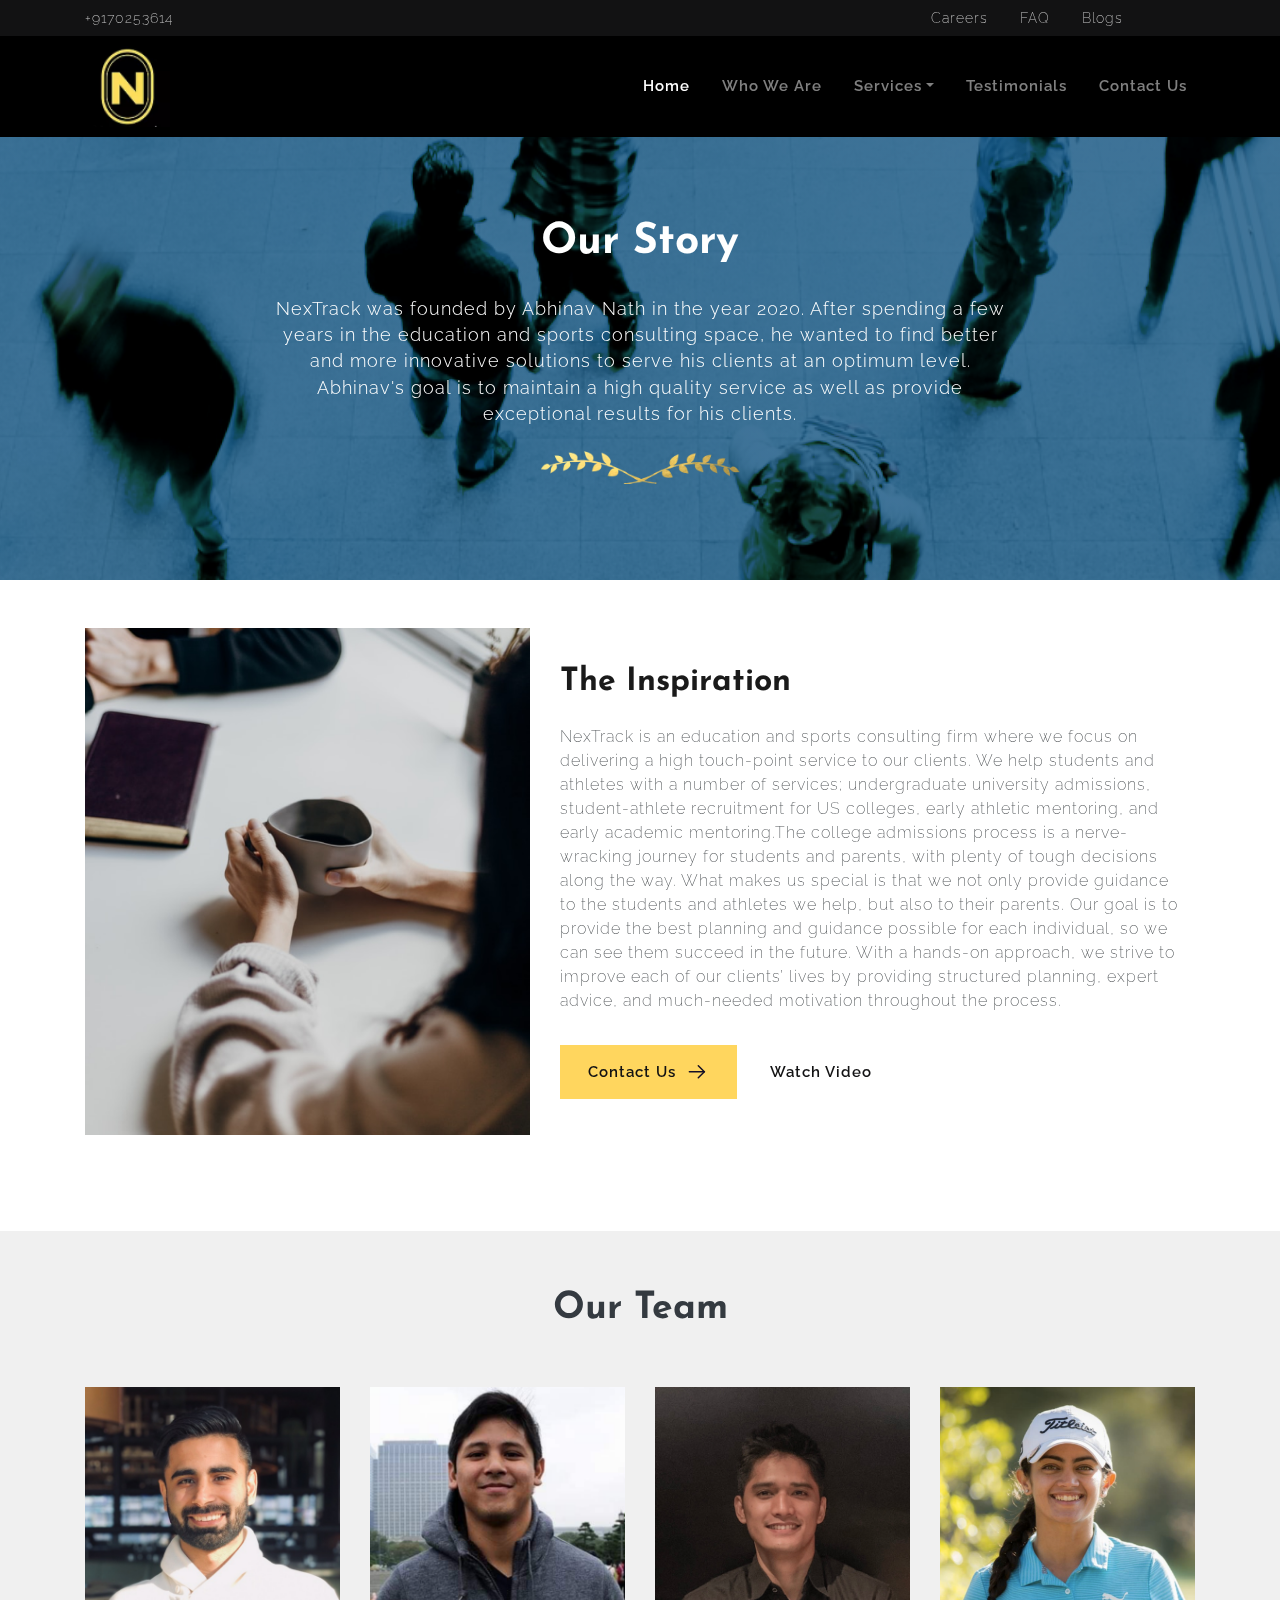
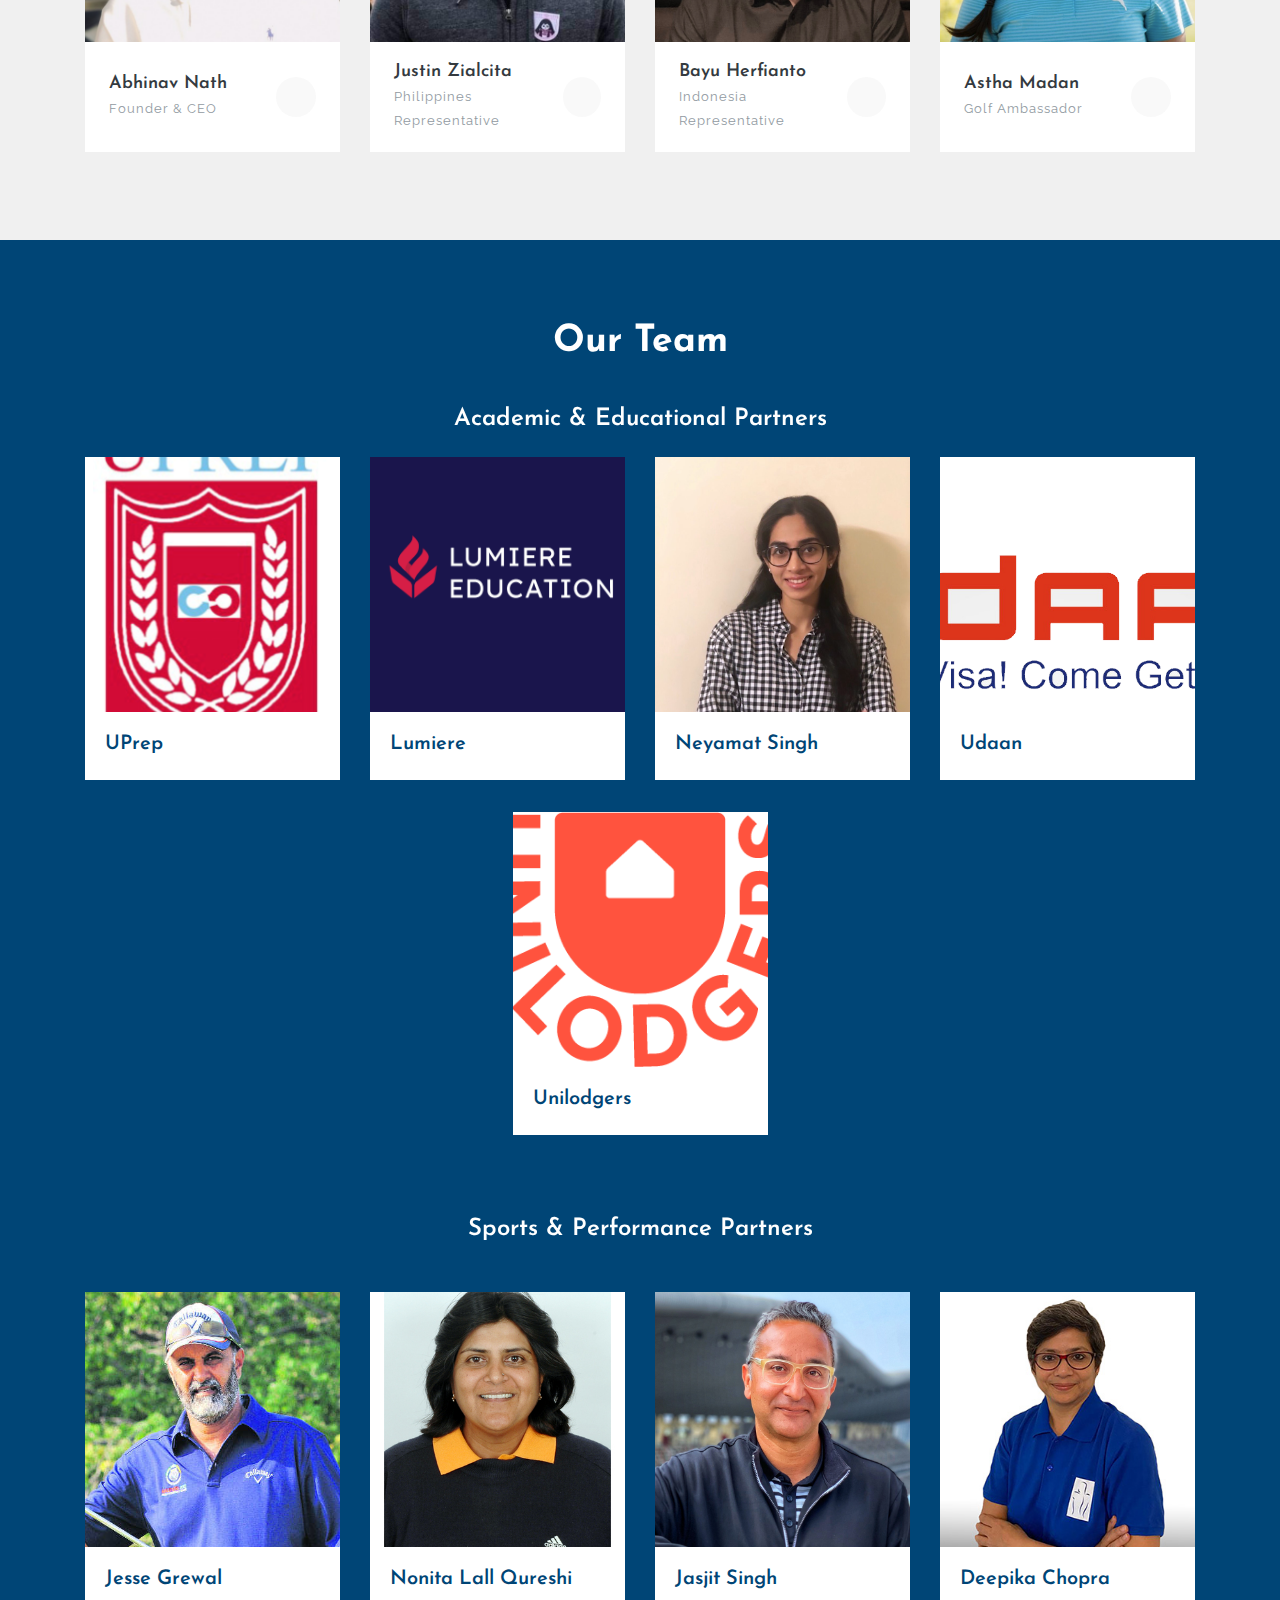
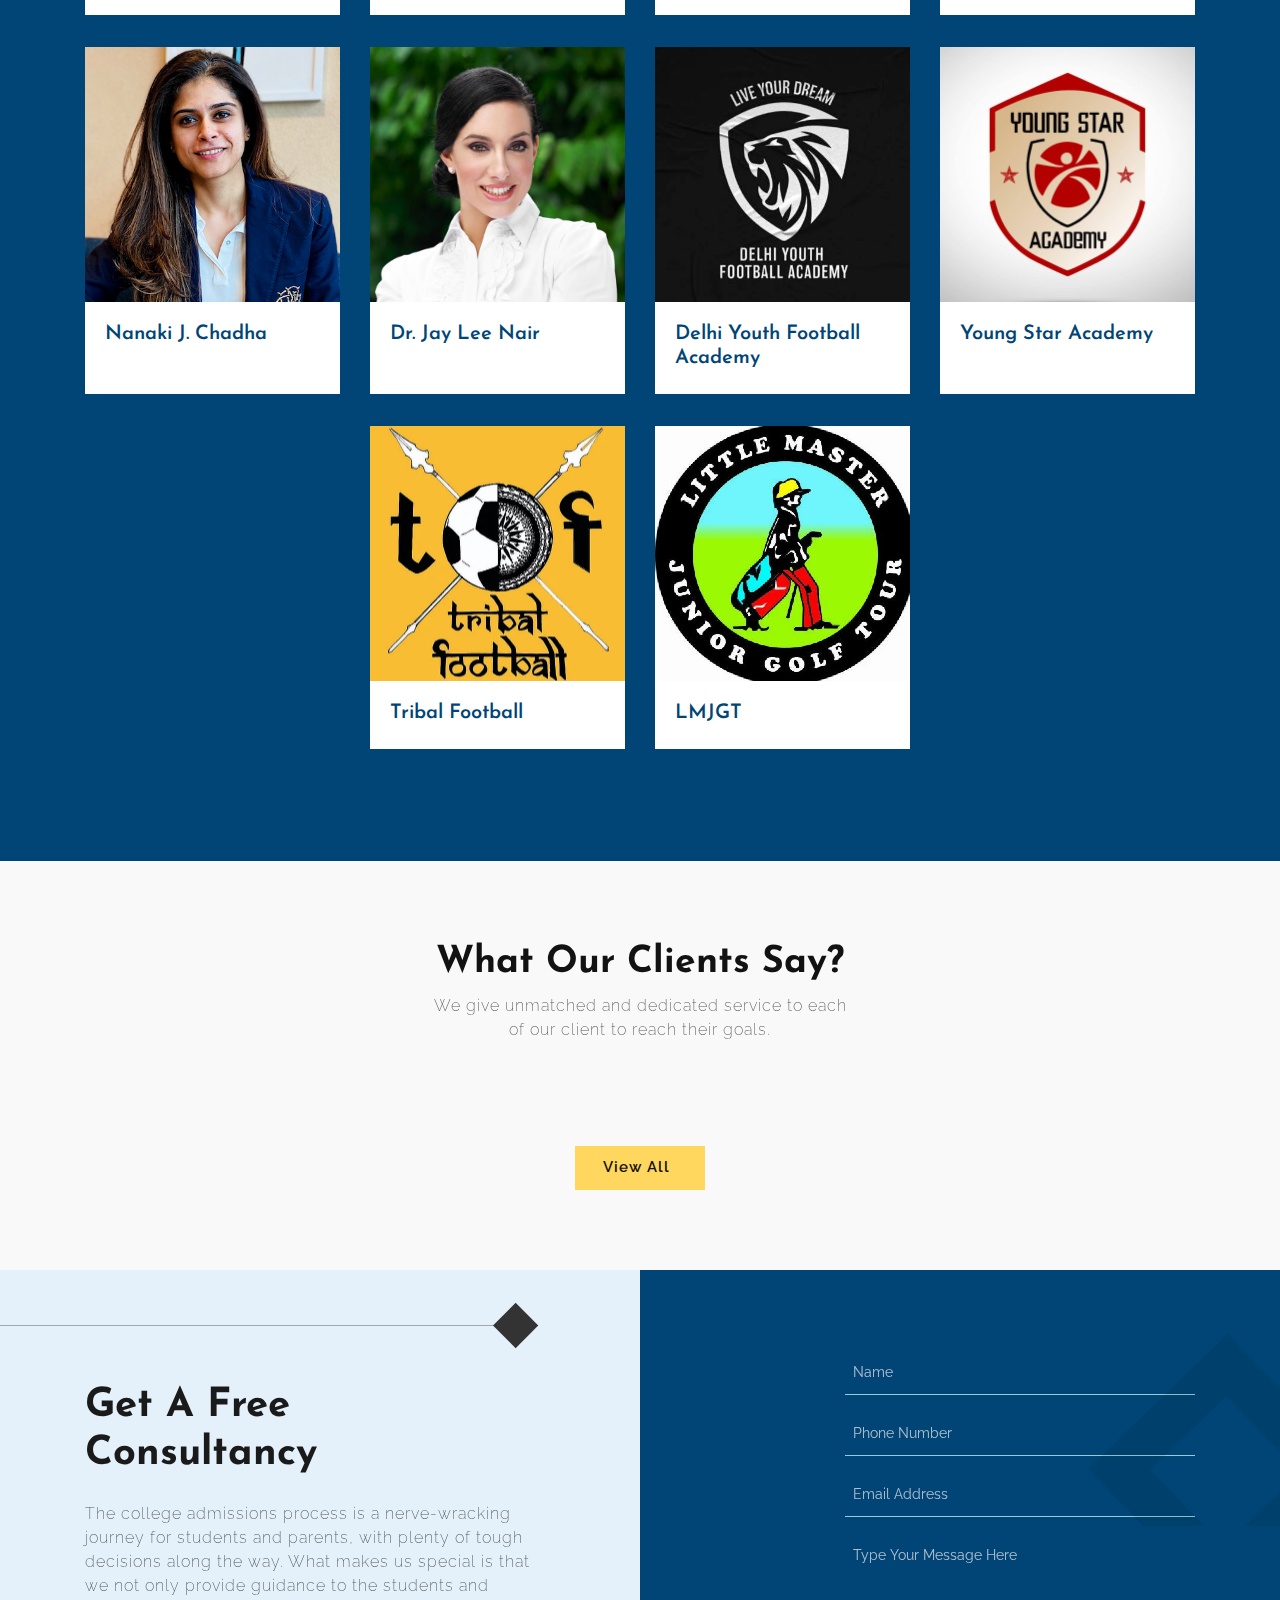
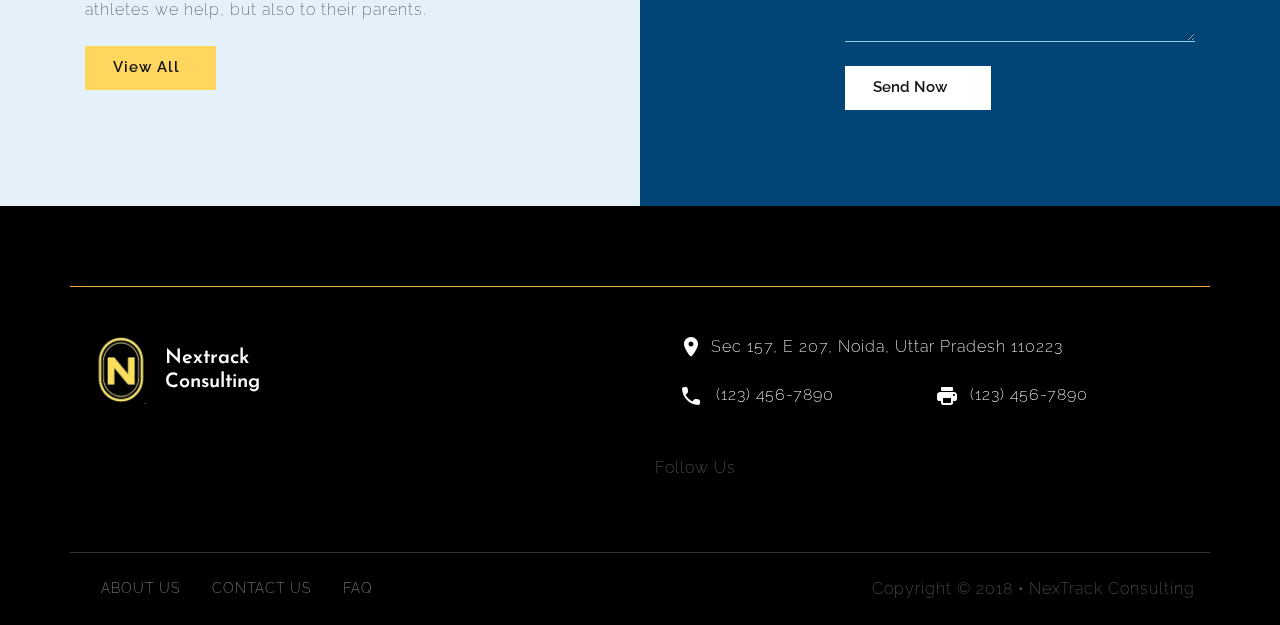
==== commit 552532fc: "new pages" ====
--- a/about.html
+++ b/about.html
@@ -141,11 +141,11 @@
             <div class="col-xl-7 col-lg-5 col-md-7">
               <div class="inner">
                 <h2 class="title h1 mb-4">
-                  THE INSPIRATION
+                  The Inspiration
                 </h2>
 
-                <p class="pr-xl-5 mb-4 pb-2">
-                  NexTrack is a Higher Education Counselling firm that provides an array of services for students and athletes in Asia, at multiple levels, in their pursuit of global excellence. We are dedicated toward up-skilling gifted students and student-athletes in Asia, providing them with resources and opportunity for leveraging their talent to access top-notch tertiary education globally.
+                <p class="pr-xl-3 mb-4 pb-2">
+                  NexTrack is an education and sports consulting firm where we focus on delivering a high touch-point service to our clients. We help students and athletes with a number of services; undergraduate university admissions, student-athlete recruitment for US colleges, early athletic mentoring, and early academic mentoring.The college admissions process is a nerve-wracking journey for students and parents, with plenty of tough decisions along the way. What makes us special is that we not only provide guidance to the students and athletes we help, but also to their parents. Our goal is to provide the best planning and guidance possible for each individual, so we can see them succeed in the future. With a hands-on approach, we strive to improve each of our clients’ lives by providing structured planning, expert advice, and much-needed motivation throughout the process.
                 </p>
 
                 <a href="#" class="btn btn-yellow">
@@ -183,21 +183,21 @@
           <div class="col-lg-3 col-md-4 col-sm-6 col-6">
             <div class="card team border-0">
                 <a href="javascript:void(0)" data-toggle="modal" data-target="#test1"  class="card-img-top d-block">
-                  <img class="img-fluid" src="./assets/img/team.jpg" alt="member">
+                  <img class="img-fluid" src="./assets/img/team/Abhinav Nath.png" alt="member">
                 </a>
               <div class="card-body bg-white justify-content-between align-items-center  px-2 px-md-3 px-lg-4 d-flex">
                 <div class="inner">
                   <h4 class="name text-dark card-title mb-1">
-                    Jane Doe 
+                    Abhinav Nath 
                   </h4>
                   <span class="small text-muted">
-                    CEO, Founder
+                    Founder & CEO
                   </span>
                 </div>
 
                 <div class="bg-light rounded-circle p-2">
 
-                  <a href="#">
+                  <a href="https://www.linkedin.com/in/abhinav-nath-93321aa4/" >
                     <i class="lab la-linkedin-in"></i>
                   </a>
                 </div>
@@ -208,22 +208,20 @@
           <!-- team card  -->
           <div class="col-lg-3 col-md-4 col-sm-6 col-6">
             <div class="card team border-0">
-                <a href="#" class="card-img-top d-block">
-                  <img class="img-fluid" src="./assets/img/team.jpg" alt="member">
+              <a href="javascript:void(0)" data-toggle="modal" data-target="#test2"  class="card-img-top d-block">
+                <img class="img-fluid" src="./assets/img/team/Justin Z..png" alt="member">
                 </a>
               <div class="card-body bg-white justify-content-between align-items-center  px-2 px-md-3 px-lg-4 d-flex">
                 <div class="inner">
                   <h4 class="name text-dark card-title mb-1">
-                    Jane Doe 
+                    Justin Zialcita
                   </h4>
                   <span class="small text-muted">
-                    CEO, Founder
+                    Philippines Representative
                   </span>
                 </div>
-
                 <div class="bg-light rounded-circle p-2">
-
-                  <a href="#">
+                  <a href="https://www.linkedin.com/in/abhinav-nath-93321aa4/">
                     <i class="lab la-linkedin-in"></i>
                   </a>
                 </div>
@@ -235,22 +233,22 @@
           <!-- team card  -->
           <div class="col-lg-3 col-md-4 col-sm-6 col-6">
             <div class="card team border-0">
-                <a href="#" class="card-img-top d-block">
-                  <img class="img-fluid" src="./assets/img/team.jpg" alt="member">
+              <a href="javascript:void(0)" data-toggle="modal" data-target="#test3"  class="card-img-top d-block">
+                <img class="img-fluid" src="./assets/img/team/Bayu H..png" alt="member">
                 </a>
               <div class="card-body bg-white justify-content-between align-items-center  px-2 px-md-3 px-lg-4 d-flex">
                 <div class="inner">
                   <h4 class="name text-dark card-title mb-1">
-                    Jane Doe 
+                    Bayu Herfianto
                   </h4>
                   <span class="small text-muted">
-                    CEO, Founder
+                    Indonesia Representative 
+
                   </span>
                 </div>
 
                 <div class="bg-light rounded-circle p-2">
-
-                  <a href="#">
+                  <a href="https://www.linkedin.com/in/bayu-herfianto-260ab6a5/">
                     <i class="lab la-linkedin-in"></i>
                   </a>
                 </div>
@@ -262,22 +260,22 @@
           <!-- team card  -->
           <div class="col-lg-3 col-md-4 col-sm-6 col-6">
             <div class="card team border-0">
-                <a href="#" class="card-img-top d-block">
-                  <img class="img-fluid" src="./assets/img/team.jpg" alt="member">
+              <a href="javascript:void(0)" data-toggle="modal" data-target="#test4"  class="card-img-top d-block">
+                <img class="img-fluid" src="./assets/img/team/Astha Madan.png" alt="member">
                 </a>
               <div class="card-body bg-white justify-content-between align-items-center  px-2 px-md-3 px-lg-4 d-flex">
                 <div class="inner">
                   <h4 class="name text-dark card-title mb-1">
-                    Jane Doe 
+                    Astha Madan 
                   </h4>
                   <span class="small text-muted">
-                    CEO, Founder
+                    Golf Ambassador 
                   </span>
                 </div>
 
                 <div class="bg-light rounded-circle p-2">
 
-                  <a href="#">
+                  <a href="https://www.linkedin.com/in/astha-madan-3bb363133/">
                     <i class="lab la-linkedin-in"></i>
                   </a>
                 </div>
@@ -285,111 +283,6 @@
             </div>
           </div>
 
-
-          <!-- team card  -->
-          <div class="col-lg-3 col-md-4 col-sm-6 col-6">
-            <div class="card team border-0">
-                <a href="#" class="card-img-top d-block">
-                  <img class="img-fluid" src="./assets/img/team.jpg" alt="member">
-                </a>
-              <div class="card-body bg-white justify-content-between align-items-center  px-2 px-md-3 px-lg-4 d-flex">
-                <div class="inner">
-                  <h4 class="name text-dark card-title mb-1">
-                    Jane Doe 
-                  </h4>
-                  <span class="small text-muted">
-                    CEO, Founder
-                  </span>
-                </div>
-
-                <div class="bg-light rounded-circle p-2">
-
-                  <a href="#">
-                    <i class="lab la-linkedin-in"></i>
-                  </a>
-                </div>
-              </div>
-            </div>
-          </div>
-
-
-          <!-- team card  -->
-          <div class="col-lg-3 col-md-4 col-sm-6 col-6">
-            <div class="card team border-0">
-                <a href="#" class="card-img-top d-block">
-                  <img class="img-fluid" src="./assets/img/team.jpg" alt="member">
-                </a>
-              <div class="card-body bg-white justify-content-between align-items-center  px-2 px-md-3 px-lg-4 d-flex">
-                <div class="inner">
-                  <h4 class="name text-dark card-title mb-1">
-                    WIlliam Mike T 
-                  </h4>
-                  <span class="small text-muted">
-                    Product Lead Designer 
-                  </span>
-                </div>
-
-                <div class="bg-light rounded-circle p-2">
-
-                  <a href="#">
-                    <i class="lab la-linkedin-in"></i>
-                  </a>
-                </div>
-              </div>
-            </div>
-          </div>
-
-          <!-- team card  -->
-          <div class="col-lg-3 col-md-4 col-sm-6 col-6">
-            <div class="card team border-0">
-                <a href="#" class="card-img-top d-block">
-                  <img class="img-fluid" src="./assets/img/team.jpg" alt="member">
-                </a>
-              <div class="card-body bg-white justify-content-between align-items-center  px-2 px-md-3 px-lg-4 d-flex">
-                <div class="inner">
-                  <h4 class="name text-dark card-title mb-1">
-                    Hitesh Chaudhary 
-                  </h4>
-                  <span class="small text-muted">
-                    Product Manager 
-                  </span>
-                </div>
-
-                <div class="bg-light rounded-circle p-2">
-
-                  <a href="#">
-                    <i class="lab la-linkedin-in"></i>
-                  </a>
-                </div>
-              </div>
-            </div>
-          </div>
-
-          <!-- team card  -->
-          <div class="col-lg-3 col-md-4 col-sm-6 col-6">
-            <div class="card team border-0">
-                <a href="#" class="card-img-top d-block">
-                  <img class="img-fluid" src="./assets/img/team.jpg" alt="member">
-                </a>
-              <div class="card-body bg-white justify-content-between align-items-center  px-2 px-md-3 px-lg-4 d-flex">
-                <div class="inner">
-                  <h4 class="name text-dark card-title mb-1">
-                    Rakesh SHarma
-                  </h4>
-                  <span class="small text-muted">
-                    CEO, Founder
-                  </span>
-                </div>
-
-                <div class="bg-light rounded-circle p-2">
-
-                  <a href="#">
-                    <i class="lab la-linkedin-in"></i>
-                  </a>
-                </div>
-              </div>
-            </div>
-          </div>
 
         </div>
       </div>
@@ -408,114 +301,234 @@
           </div>
         </div>
 
-        <div class="row">
-          <!-- team card  -->
-          <div class="col-lg-3 col-md-4 col-sm-6 col-6">
-            <div class="card team border-0">
-                <a href="javascript:void(0)"  class="card-img-top d-block">
-                  <img class="img-fluid" src="./assets/img/team.jpg" alt="member">
-                </a>
-              <div class="card-body ">
-                  <h4 class="name text-dark card-title mb-1">
-                    Jane Doe 
-                  </h4>
-              </div>
-            </div>
-          </div>
-        
-          <!-- team card  -->
-          <div class="col-lg-3 col-md-4 col-sm-6 col-6">
-            <div class="card team border-0">
-                <a href="javascript:void(0)"  class="card-img-top d-block">
-                  <img class="img-fluid" src="./assets/img/team.jpg" alt="member">
-                </a>
-              <div class="card-body ">
-                  <h4 class="name text-dark card-title mb-1">
-                    Jane Doe 
-                  </h4>
-              </div>
-            </div>
-          </div>
-        
-          <!-- team card  -->
-          <div class="col-lg-3 col-md-4 col-sm-6 col-6">
-            <div class="card team border-0">
-                <a href="javascript:void(0)"  class="card-img-top d-block">
-                  <img class="img-fluid" src="./assets/img/team.jpg" alt="member">
-                </a>
-              <div class="card-body ">
-                  <h4 class="name text-dark card-title mb-1">
-                    Jane Doe 
-                  </h4>
-              </div>
-            </div>
-          </div>
-        
-          <!-- team card  -->
-          <div class="col-lg-3 col-md-4 col-sm-6 col-6">
-            <div class="card team border-0">
-                <a href="javascript:void(0)"  class="card-img-top d-block">
-                  <img class="img-fluid" src="./assets/img/team.jpg" alt="member">
-                </a>
-              <div class="card-body ">
-                  <h4 class="name text-dark card-title mb-1">
-                    Jane Doe 
-                  </h4>
-              </div>
-            </div>
-          </div>
-        
-          <!-- team card  -->
-          <div class="col-lg-3 col-md-4 col-sm-6 col-6">
-            <div class="card team border-0">
-                <a href="javascript:void(0)"  class="card-img-top d-block">
-                  <img class="img-fluid" src="./assets/img/team.jpg" alt="member">
-                </a>
-              <div class="card-body ">
-                  <h4 class="name text-dark card-title mb-1">
-                    Jane Doe 
-                  </h4>
-              </div>
-            </div>
-          </div>
-        
-          <!-- team card  -->
-          <div class="col-lg-3 col-md-4 col-sm-6 col-6">
-            <div class="card team border-0">
-                <a href="javascript:void(0)"  class="card-img-top d-block">
-                  <img class="img-fluid" src="./assets/img/team.jpg" alt="member">
-                </a>
-              <div class="card-body ">
-                  <h4 class="name text-dark card-title mb-1">
-                    Jane Doe 
-                  </h4>
-              </div>
-            </div>
-          </div>
-        
-          <!-- team card  -->
-          <div class="col-lg-3 col-md-4 col-sm-6 col-6">
-            <div class="card team border-0">
-                <a href="javascript:void(0)"  class="card-img-top d-block">
-                  <img class="img-fluid" src="./assets/img/team.jpg" alt="member">
-                </a>
-              <div class="card-body ">
-                  <h4 class="name text-dark card-title mb-1">
-                    Jane Doe 
-                  </h4>
-              </div>
-            </div>
-          </div>
-        
-          <!-- team card  -->
-          <div class="col-lg-3 col-md-4 col-sm-6 col-6">
-            <div class="card team border-0">
-                <a href="javascript:void(0)"  class="card-img-top d-block">
-                  <img class="img-fluid" src="./assets/img/team.jpg" alt="member">
-                </a>
-              <div class="card-body ">
-                  <h4 class="name text-dark card-title mb-1">
-                    Jane Doe 
+        <div class="row justify-content-center ">
+          <div class="col-12">
+            <div class="text-center mt-n3 text-white mb-4">
+              <h3 class="text-white ">Academic & Educational Partners</h3>
+            </div>
+          </div>
+          <!-- team card  -->
+          <div class="col-lg-3 col-md-4 col-sm-6 col-6">
+            <div class="card team border-0">
+                <a href="javascript:void(0)"   class="card-img-top d-block">
+                  <img class="img-fluid" src="./assets/img/members/UPREP.png" alt="member">
+                </a>
+              <div class="card-body ">
+                  <h4 class="name text-dark card-title mb-1">
+                    UPrep
+                  </h4>
+              </div>
+            </div>
+          </div>
+        
+          <!-- team card  -->
+          <div class="col-lg-3 col-md-4 col-sm-6 col-6">
+            <div class="card team border-0">
+                <a href="javascript:void(0)"  class="card-img-top d-block">
+                  <img class="img-fluid" src="./assets/img/members/Lumiere Education.png" alt="member">
+                </a>
+              <div class="card-body ">
+                  <h4 class="name text-dark card-title mb-1">
+                    Lumiere 
+                  </h4>
+              </div>
+            </div>
+          </div>
+        
+          <!-- team card  -->
+          <div class="col-lg-3 col-md-4 col-sm-6 col-6">
+            <div class="card team border-0">
+                <a href="javascript:void(0)"  class="card-img-top d-block">
+                  <img class="img-fluid" src="./assets/img/members/Neyamat Singh.png" alt="member">
+                </a>
+              <div class="card-body ">
+                  <h4 class="name text-dark card-title mb-1">
+                    Neyamat Singh
+                  </h4>
+              </div>
+            </div>
+          </div>
+        
+          <!-- team card  -->
+          <div class="col-lg-3 col-md-4 col-sm-6 col-6">
+            <div class="card team border-0">
+                <a href="javascript:void(0)"  class="card-img-top d-block">
+                  <img class="img-fluid" src="./assets/img/members/Udaan.png" alt="member">
+                </a>
+              <div class="card-body ">
+                  <h4 class="name text-dark card-title mb-1">
+                    Udaan
+                  </h4>
+              </div>
+            </div>
+          </div>
+        
+          <!-- team card  -->
+          <div class="col-lg-3 col-md-4 col-sm-6 col-6">
+            <div class="card team border-0">
+                <a href="javascript:void(0)"  class="card-img-top d-block">
+                  <img class="img-fluid" src="./assets/img/members/Unilodgers.png" alt="member">
+                </a>
+              <div class="card-body ">
+                  <h4 class="name text-dark card-title mb-1">
+                    Unilodgers 
+                  </h4>
+              </div>
+            </div>
+          </div>
+
+        </div>
+
+
+        <div class="row justify-content-center ">
+          <div class="col-12">
+            <div class="text-center mt-5 text-white mb-5">
+              
+              <h3 class="text-white ">Sports & Performance Partners</h3>
+            </div>
+          </div>
+
+
+
+          <!-- team card  -->
+          <div class="col-lg-3 col-md-4 col-sm-6 col-6">
+            <div class="card team border-0">
+                <a href="javascript:void(0)"  class="card-img-top d-block">
+                  <img class="img-fluid" src="./assets/img/members/Jesse Grewal.jpeg" alt="member">
+                </a>
+              <div class="card-body ">
+                  <h4 class="name text-dark card-title mb-1">
+                   Jesse Grewal 
+                  </h4>
+              </div>
+            </div>
+          </div>
+          <!-- team card  -->
+          <div class="col-lg-3 col-md-4 col-sm-6 col-6">
+            <div class="card team border-0">
+                <a href="javascript:void(0)"  class="card-img-top d-block">
+                  <img class="img-fluid" src="./assets/img/members/Nonita Lall Qureshi.jpeg" alt="member">
+                </a>
+              <div class="card-body ">
+                  <h4 class="name text-dark card-title mb-1">
+                    Nonita Lall Qureshi 
+                  </h4>
+              </div>
+            </div>
+          </div>
+        
+          <!-- team card  -->
+          <div class="col-lg-3 col-md-4 col-sm-6 col-6">
+            <div class="card team border-0">
+                <a href="javascript:void(0)"  class="card-img-top d-block">
+                  <img class="img-fluid" src="./assets/img/members/Jasjit Singh.jpg" alt="member">
+                </a>
+              <div class="card-body ">
+                  <h4 class="name text-dark card-title mb-1">
+                    Jasjit Singh 
+                  </h4>
+              </div>
+            </div>
+          </div>
+        
+          <!-- team card  -->
+          <div class="col-lg-3 col-md-4 col-sm-6 col-6">
+            <div class="card team border-0">
+                <a href="javascript:void(0)"  class="card-img-top d-block">
+                  <img class="img-fluid" src="./assets/img/members/Deepika Chopra.jpeg" alt="member">
+                </a>
+              <div class="card-body ">
+                  <h4 class="name text-dark card-title mb-1">
+                    Deepika Chopra
+                  </h4>
+              </div>
+            </div>
+          </div>
+        
+          <!-- team card  -->
+          <div class="col-lg-3 col-md-4 col-sm-6 col-6">
+            <div class="card team border-0">
+                <a href="javascript:void(0)"  class="card-img-top d-block">
+                  <img class="img-fluid" src="./assets/img/members/Nanaki J. Chadha.png" alt="member">
+                </a>
+              <div class="card-body ">
+                  <h4 class="name text-dark card-title mb-1">
+                    Nanaki J. Chadha
+                  </h4>
+              </div>
+            </div>
+          </div>
+        
+        
+          <!-- team card  -->
+          <div class="col-lg-3 col-md-4 col-sm-6 col-6">
+            <div class="card team border-0">
+                <a href="javascript:void(0)"  class="card-img-top d-block">
+                  <img class="img-fluid" src="./assets/img/members/Dr. Jay Lee Nair.jpeg" alt="member">
+                </a>
+              <div class="card-body ">
+                  <h4 class="name text-dark card-title mb-1">
+                    Dr. Jay Lee Nair
+                  </h4>
+              </div>
+            </div>
+          </div>
+        
+        
+          <!-- team card  -->
+          <div class="col-lg-3 col-md-4 col-sm-6 col-6">
+            <div class="card team border-0">
+                <a href="javascript:void(0)"  class="card-img-top d-block">
+                  <img class="img-fluid" src="./assets/img/members/Delhi Youth Football Academy.png" alt="member">
+                </a>
+              <div class="card-body ">
+                  <h4 class="name text-dark card-title mb-1">
+                    Delhi Youth Football Academy
+                  </h4>
+              </div>
+            </div>
+          </div>
+        
+        
+          <!-- team card  -->
+          <div class="col-lg-3 col-md-4 col-sm-6 col-6">
+            <div class="card team border-0">
+                <a href="javascript:void(0)"  class="card-img-top d-block">
+                  <img class="img-fluid" src="./assets/img/members/Young Star Academy .jpeg" alt="member">
+                </a>
+              <div class="card-body ">
+                  <h4 class="name text-dark card-title mb-1">
+                    Young Star Academy  
+                  </h4>
+              </div>
+            </div>
+          </div>
+        
+        
+          <!-- team card  -->
+          <div class="col-lg-3 col-md-4 col-sm-6 col-6">
+            <div class="card team border-0">
+                <a href="javascript:void(0)"  class="card-img-top d-block">
+                  <img class="img-fluid" src="./assets/img/members/Tribal Footbal Academy .png" alt="member">
+                </a>
+              <div class="card-body ">
+                  <h4 class="name text-dark card-title mb-1">
+                    Tribal Football
+                  </h4>
+              </div>
+            </div>
+          </div>
+        
+        
+          <!-- team card  -->
+          <div class="col-lg-3 col-md-4 col-sm-6 col-6">
+            <div class="card team border-0">
+                <a href="javascript:void(0)"  class="card-img-top d-block">
+                  <img class="img-fluid" src="./assets/img/members/LMJGT.jpeg" alt="member">
+                </a>
+              <div class="card-body ">
+                  <h4 class="name text-dark card-title mb-1">
+                    LMJGT
                   </h4>
               </div>
             </div>
@@ -548,23 +561,21 @@
         <!-- testimonial slider   -->
         <div id="testimonial-slider" class="owl-carousel testimonial-slider">
           <div class="item">
-            <img src="./assets/img/nextrack testimonial 1.jpg" alt="student picture">
+            <img src="./assets/img/client6.png" alt="student picture">
           </div>
           <div class="item">
-            <img src="./assets/img/nextrack testimonial 1.jpg" alt="student picture">
+            <img src="./assets/img/client7.png" alt="student picture">
           </div>
           <div class="item">
-            <img src="./assets/img/nextrack testimonial 1.jpg" alt="student picture">
+            <img src="./assets/img/client8.png" alt="student picture">
           </div>
           <div class="item">
-            <img src="./assets/img/nextrack testimonial 1.jpg" alt="student picture">
+            <img src="./assets/img/client4.png" alt="student picture">
           </div>
           <div class="item">
-            <img src="./assets/img/nextrack testimonial 1.jpg" alt="student picture">
-          </div>
-          <div class="item">
-            <img src="./assets/img/nextrack testimonial 1.jpg" alt="student picture">
-          </div>
+            <img src="./assets/img/client5.png" alt="student picture">
+          </div>
+        
         </div>
     </div>
 
@@ -653,7 +664,7 @@
             </div>
             <div class="modal-body">
               <div class="embed-responsive embed-responsive-16by9">
-                <iframe src="https://www.youtube.com/embed/EBgKwCzeq_I" title="YouTube video player" frameborder="0" allow="accelerometer; autoplay; clipboard-write; encrypted-media; gyroscope; picture-in-picture"></iframe>       
+                <iframe width="853" height="480" src="https://www.youtube.com/embed/nsDETKYz1Mw" title="YouTube video player" frameborder="0" allow="accelerometer; autoplay; clipboard-write; encrypted-media; gyroscope; picture-in-picture" allowfullscreen></iframe>       
               </div>
             </div>
             <div class="modal-footer">
@@ -667,10 +678,10 @@
       <!-- TESTIMOANIAL MODAL  -->
       <!-- Modal -->
       <div class="modal fade" id="test1" tabindex="-1" aria-hidden="true">
-        <div class="modal-dialog modal-dialog-centered ">
+        <div class="modal-dialog modal-lg  modal-dialog-centered ">
           <div class="modal-content">
-            <div class="modal-header bg-warning">
-              <h5 class="modal-title" id="exampleModalLabel">Jane Doe </h5>
+            <div class="modal-header bg-">
+              <h5 class="modal-title" id="exampleModalLabel">Abhinav Nath    </h5>
               <button type="button" class="close" data-dismiss="modal" aria-label="Close">
                 <span aria-hidden="true">&times;</span>
               </button>
@@ -678,9 +689,96 @@
             <div class="modal-body d-flex flex-column">
               <i class="las mr-auto la-3x text-warning la-quote-left"></i>
               <blockquote>
-                Lorem ipsum dolor sit amet consectetur, adipisicing elit. Vero quisquam officia dignissimos, a hic dicta. Quas tempore quod voluptate at tempora sapiente porro a, sint architecto magni.
+                Born and brought up in India, Abhinav moved to England at an early age of 15 to pursue his passion for soccer. He finished his GCSE’s and A-Levels at Brooke House College, Leicestershire. Post high-school, he was recruited by University of Charleston to play college-soccer in the U.S on a 50% scholarship. Abhinav graduated Summa Cum Laude with a double major in Business Administration and Sports Administration. He reached the pinnacle of NCAA Soccer by reaching the Final Fours on several occasions and being awarded the NCAA Elite 90 Award at the National Championship in 2016. Abhinav has guided more than a 100 students and athletes to achieve their goals since his return to India, initially with a US based firm where he acted as the country representative, and then with a Singapore based firm where he led their India business. He has also had the pleasure of working with student-athletes from a wide array of sports such as golf, soccer, tennis, squash, swimming, track & field, fencing, and basketball. After working with families from all over India, Singapore, and Philippines, Abhinav decided to start NexTrack Consulting
               </blockquote>
               <i class="las ml-auto la-3x text-warning la-quote-right"></i>
+            </div>
+            <div class="modal-footer">
+              <a href="https://www.linkedin.com/in/abhinav-nath-93321aa4/" target="_blank" class="btn btn-circle px-3 rounded-circle btn-info">
+                <svg xmlns="http://www.w3.org/2000/svg" width="16" height="16" fill="currentColor" class="bi bi-linkedin" viewBox="0 0 16 16">
+                  <path d="M0 1.146C0 .513.526 0 1.175 0h13.65C15.474 0 16 .513 16 1.146v13.708c0 .633-.526 1.146-1.175 1.146H1.175C.526 16 0 15.487 0 14.854V1.146zm4.943 12.248V6.169H2.542v7.225h2.401zm-1.2-8.212c.837 0 1.358-.554 1.358-1.248-.015-.709-.52-1.248-1.342-1.248-.822 0-1.359.54-1.359 1.248 0 .694.521 1.248 1.327 1.248h.016zm4.908 8.212V9.359c0-.216.016-.432.08-.586.173-.431.568-.878 1.232-.878.869 0 1.216.662 1.216 1.634v3.865h2.401V9.25c0-2.22-1.184-3.252-2.764-3.252-1.274 0-1.845.7-2.165 1.193v.025h-.016a5.54 5.54 0 0 1 .016-.025V6.169h-2.4c.03.678 0 7.225 0 7.225h2.4z"/>
+                </svg>
+              </a>
+            </div>
+          </div>
+        </div>
+      </div>
+      <!-- Modal -->
+      <div class="modal fade" id="test2" tabindex="-1" aria-hidden="true">
+        <div class="modal-dialog modal-lg  modal-dialog-centered ">
+          <div class="modal-content">
+            <div class="modal-header bg-">
+              <h5 class="modal-title" id="exampleModalLabel">Justin Zialcita </h5>
+              <button type="button" class="close" data-dismiss="modal" aria-label="Close">
+                <span aria-hidden="true">&times;</span>
+              </button>
+            </div>
+            <div class="modal-body d-flex flex-column">
+              <i class="las mr-auto la-3x text-warning la-quote-left"></i>
+              <blockquote>
+                Justin was born in the USA and grew up in the Philippines where he was introduced to the sport of baseball at an early age.  He started his stint for the Philippine Junior National team at the age of 8, and continued representing the Philippines for the next 16 years. After graduating high school, Justin was given a chance to pursue his studies in the US and continue his passion of playing baseball. After graduating with a degree in Communications from San Francisco State University in 2012, he now helps students and athletes in Philippines pursue their dreams.               </blockquote>
+              <i class="las ml-auto la-3x text-warning la-quote-right"></i>
+            </div>
+            <div class="modal-footer">
+              <a href="https://www.linkedin.com/in/mjzialcita/" class="btn btn-circle px-3 rounded-circle btn-info">
+                <svg xmlns="http://www.w3.org/2000/svg" width="16" height="16" fill="currentColor" class="bi bi-linkedin" viewBox="0 0 16 16">
+                  <path d="M0 1.146C0 .513.526 0 1.175 0h13.65C15.474 0 16 .513 16 1.146v13.708c0 .633-.526 1.146-1.175 1.146H1.175C.526 16 0 15.487 0 14.854V1.146zm4.943 12.248V6.169H2.542v7.225h2.401zm-1.2-8.212c.837 0 1.358-.554 1.358-1.248-.015-.709-.52-1.248-1.342-1.248-.822 0-1.359.54-1.359 1.248 0 .694.521 1.248 1.327 1.248h.016zm4.908 8.212V9.359c0-.216.016-.432.08-.586.173-.431.568-.878 1.232-.878.869 0 1.216.662 1.216 1.634v3.865h2.401V9.25c0-2.22-1.184-3.252-2.764-3.252-1.274 0-1.845.7-2.165 1.193v.025h-.016a5.54 5.54 0 0 1 .016-.025V6.169h-2.4c.03.678 0 7.225 0 7.225h2.4z"/>
+                </svg>
+              </a>
+            </div>
+          </div>
+        </div>
+      </div>
+      <!-- Modal -->
+      <div class="modal fade" id="test3" tabindex="-1" aria-hidden="true">
+        <div class="modal-dialog modal-lg  modal-dialog-centered ">
+          <div class="modal-content">
+            <div class="modal-header bg-">
+              <h5 class="modal-title" id="exampleModalLabel"> Bayu Herfianto </h5>
+              <button type="button" class="close" data-dismiss="modal" aria-label="Close">
+                <span aria-hidden="true">&times;</span>
+              </button>
+            </div>
+            <div class="modal-body d-flex flex-column">
+              <i class="las mr-auto la-3x text-warning la-quote-left"></i>
+              <blockquote>
+                Bayu was born and raised in Indonesia. He started representing the Indonesia Water Polo National Team when he was 17 years old and became the regular starter for the national team's squad for the Southeast Asian Games for the next 10 years. During those years, Bayu was recruited by Lindenwood University, an NCAA D2 college, to play college-water polo on a 50% scholarship. Bayu helped the college win its first-ever national championship trophy in 2014. He graduated with a major in International Business in 2015.
+              </blockquote>
+              <i class="las ml-auto la-3x text-warning la-quote-right"></i>
+            </div>
+            <div class="modal-footer">
+              <a href="https://www.linkedin.com/in/bayu-herfianto-260ab6a5/" class="btn btn-circle px-3 rounded-circle btn-info">
+                <svg xmlns="http://www.w3.org/2000/svg" width="16" height="16" fill="currentColor" class="bi bi-linkedin" viewBox="0 0 16 16">
+                  <path d="M0 1.146C0 .513.526 0 1.175 0h13.65C15.474 0 16 .513 16 1.146v13.708c0 .633-.526 1.146-1.175 1.146H1.175C.526 16 0 15.487 0 14.854V1.146zm4.943 12.248V6.169H2.542v7.225h2.401zm-1.2-8.212c.837 0 1.358-.554 1.358-1.248-.015-.709-.52-1.248-1.342-1.248-.822 0-1.359.54-1.359 1.248 0 .694.521 1.248 1.327 1.248h.016zm4.908 8.212V9.359c0-.216.016-.432.08-.586.173-.431.568-.878 1.232-.878.869 0 1.216.662 1.216 1.634v3.865h2.401V9.25c0-2.22-1.184-3.252-2.764-3.252-1.274 0-1.845.7-2.165 1.193v.025h-.016a5.54 5.54 0 0 1 .016-.025V6.169h-2.4c.03.678 0 7.225 0 7.225h2.4z"/>
+                </svg>
+              </a>
+            </div>
+          </div>
+        </div>
+      </div>
+      <!-- Modal -->
+      <div class="modal fade" id="test4" tabindex="-1" aria-hidden="true">
+        <div class="modal-dialog modal-lg  modal-dialog-centered ">
+          <div class="modal-content">
+            <div class="modal-header bg-">
+              <h5 class="modal-title" id="exampleModalLabel"> Astha Madan </h5>
+              <button type="button" class="close" data-dismiss="modal" aria-label="Close">
+                <span aria-hidden="true">&times;</span>
+              </button>
+            </div>
+            <div class="modal-body d-flex flex-column">
+              <i class="las mr-auto la-3x text-warning la-quote-left"></i>
+              <blockquote>
+                Astha is an Indian Professional Golfer who coaches with Noah Montgomery. She received a full scholarship to compete at California State University, Sacramento. While playing NCAA D1 Golf, Astha was named WGCA All-American Scholar for all 4 years. Currently, Astha is a professional golfer on the WGAI Tour as well as the LET Tour, having received her full card in 2018.
+              </blockquote>
+              <i class="las ml-auto la-3x text-warning la-quote-right"></i>
+            </div>
+            <div class="modal-footer">
+              <a href="https://www.linkedin.com/in/astha-madan-3bb363133/" class="btn btn-circle px-3 rounded-circle btn-info">
+                <svg xmlns="http://www.w3.org/2000/svg" width="16" height="16" fill="currentColor" class="bi bi-linkedin" viewBox="0 0 16 16">
+                  <path d="M0 1.146C0 .513.526 0 1.175 0h13.65C15.474 0 16 .513 16 1.146v13.708c0 .633-.526 1.146-1.175 1.146H1.175C.526 16 0 15.487 0 14.854V1.146zm4.943 12.248V6.169H2.542v7.225h2.401zm-1.2-8.212c.837 0 1.358-.554 1.358-1.248-.015-.709-.52-1.248-1.342-1.248-.822 0-1.359.54-1.359 1.248 0 .694.521 1.248 1.327 1.248h.016zm4.908 8.212V9.359c0-.216.016-.432.08-.586.173-.431.568-.878 1.232-.878.869 0 1.216.662 1.216 1.634v3.865h2.401V9.25c0-2.22-1.184-3.252-2.764-3.252-1.274 0-1.845.7-2.165 1.193v.025h-.016a5.54 5.54 0 0 1 .016-.025V6.169h-2.4c.03.678 0 7.225 0 7.225h2.4z"/>
+                </svg>
+              </a>
             </div>
           </div>
         </div>
--- a/assets/css/main.css
+++ b/assets/css/main.css
@@ -1,5 +1,5 @@
 @import './bootstrap.min.css';
-@import url("https://fonts.googleapis.com/css2?family=Josefin+Sans:ital,wght@0,400;0,600;0,700;1,400&display=swap");
+@import url("https://fonts.googleapis.com/css2?family=Josefin+Sans:wght@500;700&family=Raleway&display=swap");
 .mt-6 {
   margin-top: 6rem;
 }
@@ -31,13 +31,18 @@
 }
 
 body {
-  font-family: "Josefin Sans", sans-serif;
+  font-family: "Raleway", sans-serif;
   font-size: 16px;
 }
 
-h1, h2, h3, h4, h5, h6 {
+h1, h2, h3, h4, h5, h6, strong {
   text-transform: none;
   letter-spacing: 0;
+  font-family: "Josefin Sans", sans-serif;
+}
+
+ul {
+  padding-left: 1.5rem;
 }
 
 .py-6 {
@@ -481,6 +486,128 @@
   }
 }
 
+.blog-page .pagination {
+  align-items: center;
+  margin-bottom: 2rem;
+}
+.blog-page .pagination .nav-link {
+  font-family: "Josefin Sans", sans-serif;
+  font-size: 1.25rem;
+  transition: 0.25s ease;
+  border-bottom: 2px solid transparent;
+  color: #787878;
+}
+.blog-page .pagination .nav-link i {
+  font-size: 1.5rem;
+  line-height: 1.5;
+}
+.blog-page .pagination .nav-link.active, .blog-page .pagination .nav-link:active {
+  border-bottom: 2px solid #FFD65E;
+  color: #383838;
+}
+.blog-page .pagination .nav-link:hover {
+  border-bottom: 2px solid rgba(255, 214, 94, 0.5);
+}
+
+.blog-list {
+  margin-bottom: 5rem;
+}
+.blog-list .card.blog:not(:last-child) {
+  margin-bottom: 2rem;
+}
+.blog-list .card.blog .img {
+  flex: 0 0 44%;
+  max-width: 44%;
+  position: relative;
+  overflow: hidden;
+  min-height: 16rem;
+}
+@media only screen and (max-width: 768px) {
+  .blog-list .card.blog .img {
+    flex: 0 0 100%;
+    max-width: 100%;
+  }
+}
+.blog-list .card.blog .img img {
+  position: absolute;
+  top: 0;
+  left: 0;
+  height: 100%;
+  -o-object-fit: cover;
+     object-fit: cover;
+}
+@media only screen and (max-width: 768px) {
+  .blog-list .card.blog .img img {
+    height: auto;
+    width: 100%;
+  }
+}
+.blog-list .card.blog .inner {
+  padding: 1.5rem;
+}
+@media only screen and (max-width: 768px) {
+  .blog-list .card.blog .inner {
+    padding: 1.25rem;
+    font-size: 95%;
+  }
+}
+@media only screen and (max-width: 576px) {
+  .blog-list .card.blog .inner {
+    padding: 1.125rem;
+    font-size: 95%;
+  }
+  .blog-list .card.blog .inner .btn {
+    font-size: 0.85rem;
+  }
+  .blog-list .card.blog .inner .mb-4 {
+    margin-bottom: 1.112rem !important;
+  }
+}
+
+.careers-page .page-header {
+  background-image: url(../img/careers.jpg);
+  background-position: center;
+}
+.careers-page + .cta .bg-el {
+  right: 0;
+}
+@media only screen and (max-width: 768px) {
+  .careers-page + .cta .display-4 {
+    font-size: 2.66rem;
+  }
+}
+@media only screen and (max-width: 576px) {
+  .careers-page + .cta .display-4 {
+    font-size: 2.3333rem;
+  }
+}
+
+.job-list {
+  margin-top: 5rem;
+}
+.job-list .job-card {
+  width: 100%;
+  padding: 1.25rem;
+  margin-bottom: 3rem;
+}
+.job-list .job-card:nth-child(even) {
+  background: rgba(196, 196, 196, 0.125);
+}
+.job-list .job-card .j-inner {
+  margin-top: 2rem;
+}
+.job-list .job-card .inner {
+  padding: 1.125rem;
+}
+.job-list .job-card .inner h2, .job-list .job-card .inner h3, .job-list .job-card .inner h4, .job-list .job-card .inner h5, .job-list .job-card .inner strong {
+  display: block;
+  margin-bottom: 1.5rem;
+}
+
+.test-page .page-header {
+  background-image: url("../img/test.jpg");
+}
+
 footer.footer {
   background-color: #000;
   padding: 5rem 0 0;
@@ -551,8 +678,9 @@
 .btn.btn-yellow {
   background-color: #FFD65E;
   color: #121213;
+  font-size: 0.95rem;
   text-transform: none;
-  padding: 0.90005rem 2.0125rem;
+  padding: 0.90005rem 1.75rem;
   line-height: 1;
   display: inline-flex;
   align-items: center;
@@ -616,6 +744,17 @@
     right: 0;
     bottom: 50%;
   }
+}
+.consult::after {
+  position: absolute;
+  content: "";
+  width: 12rem;
+  height: 12rem;
+  right: 0;
+  top: 4rem;
+  background: url("../img/bg-el.svg") no-repeat;
+  mix-blend-mode: multiply;
+  transform: translate();
 }
 .consult .bg-el {
   left: 0;
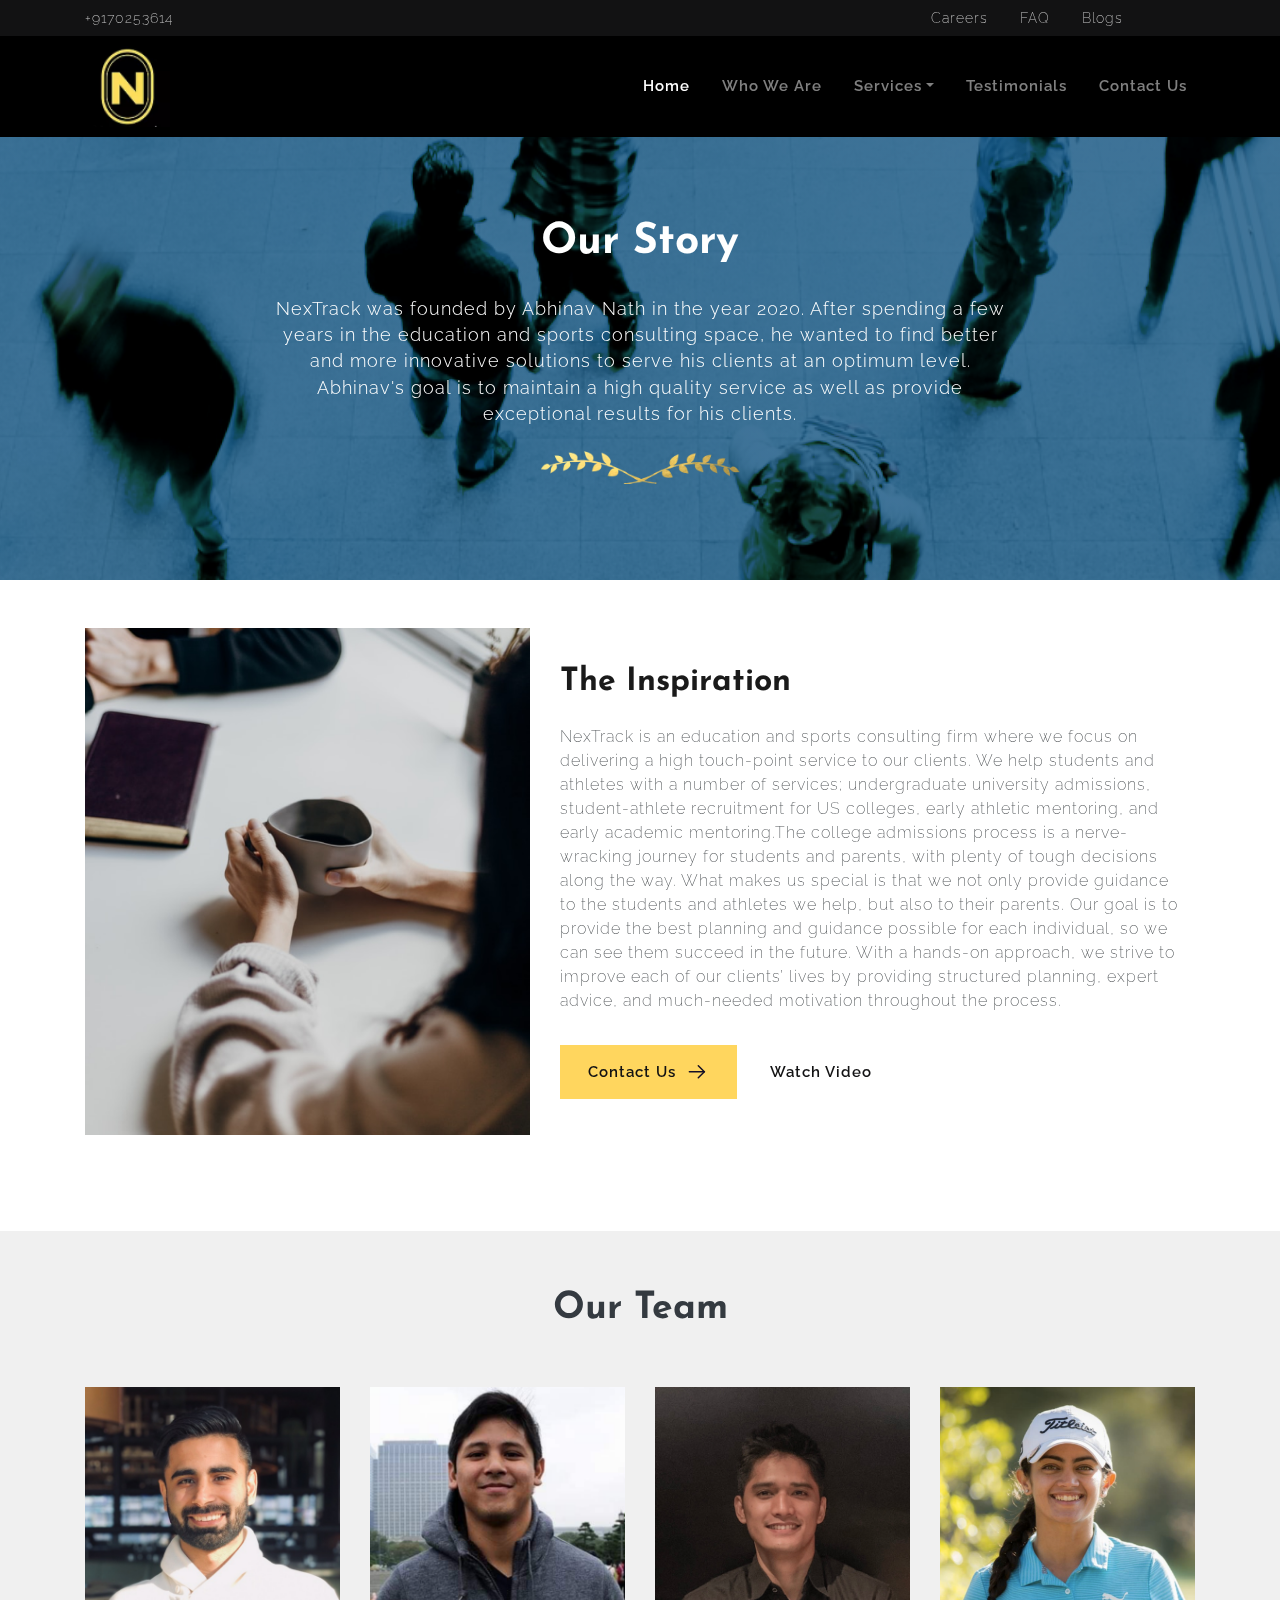
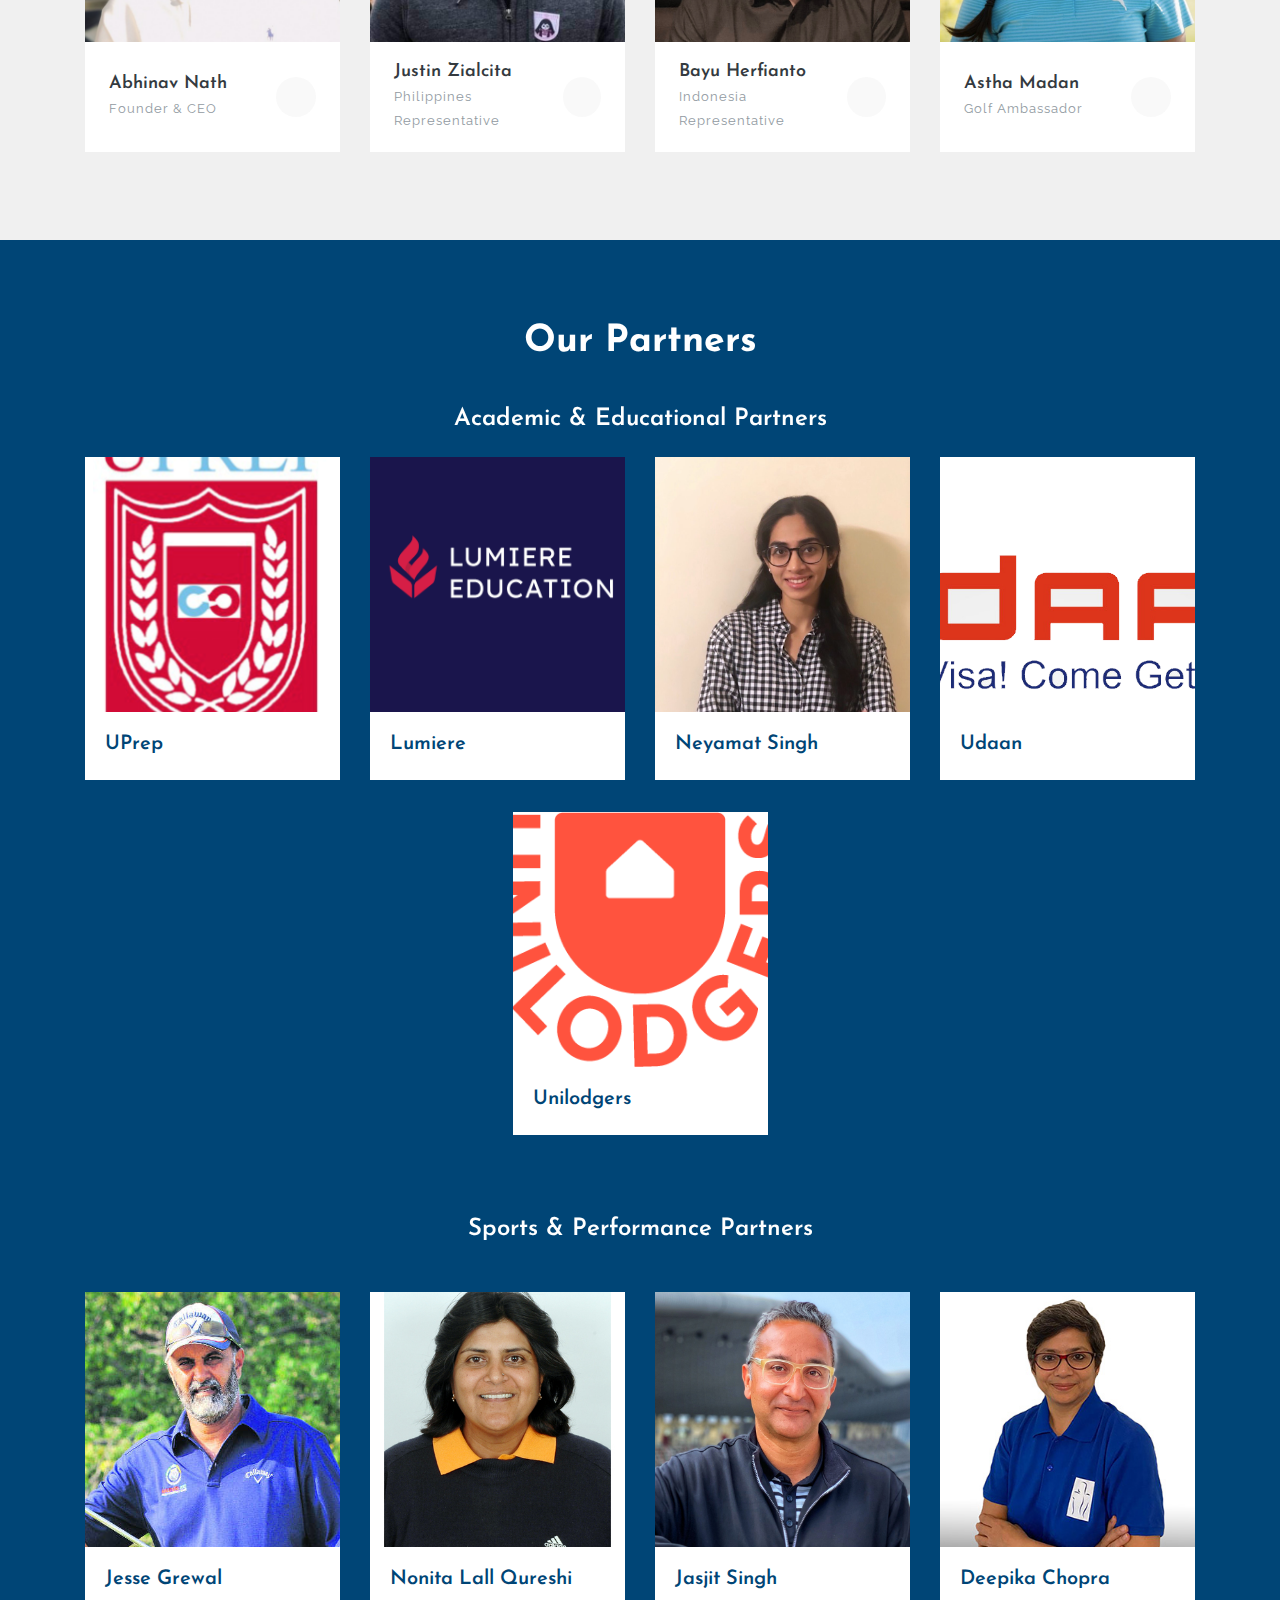
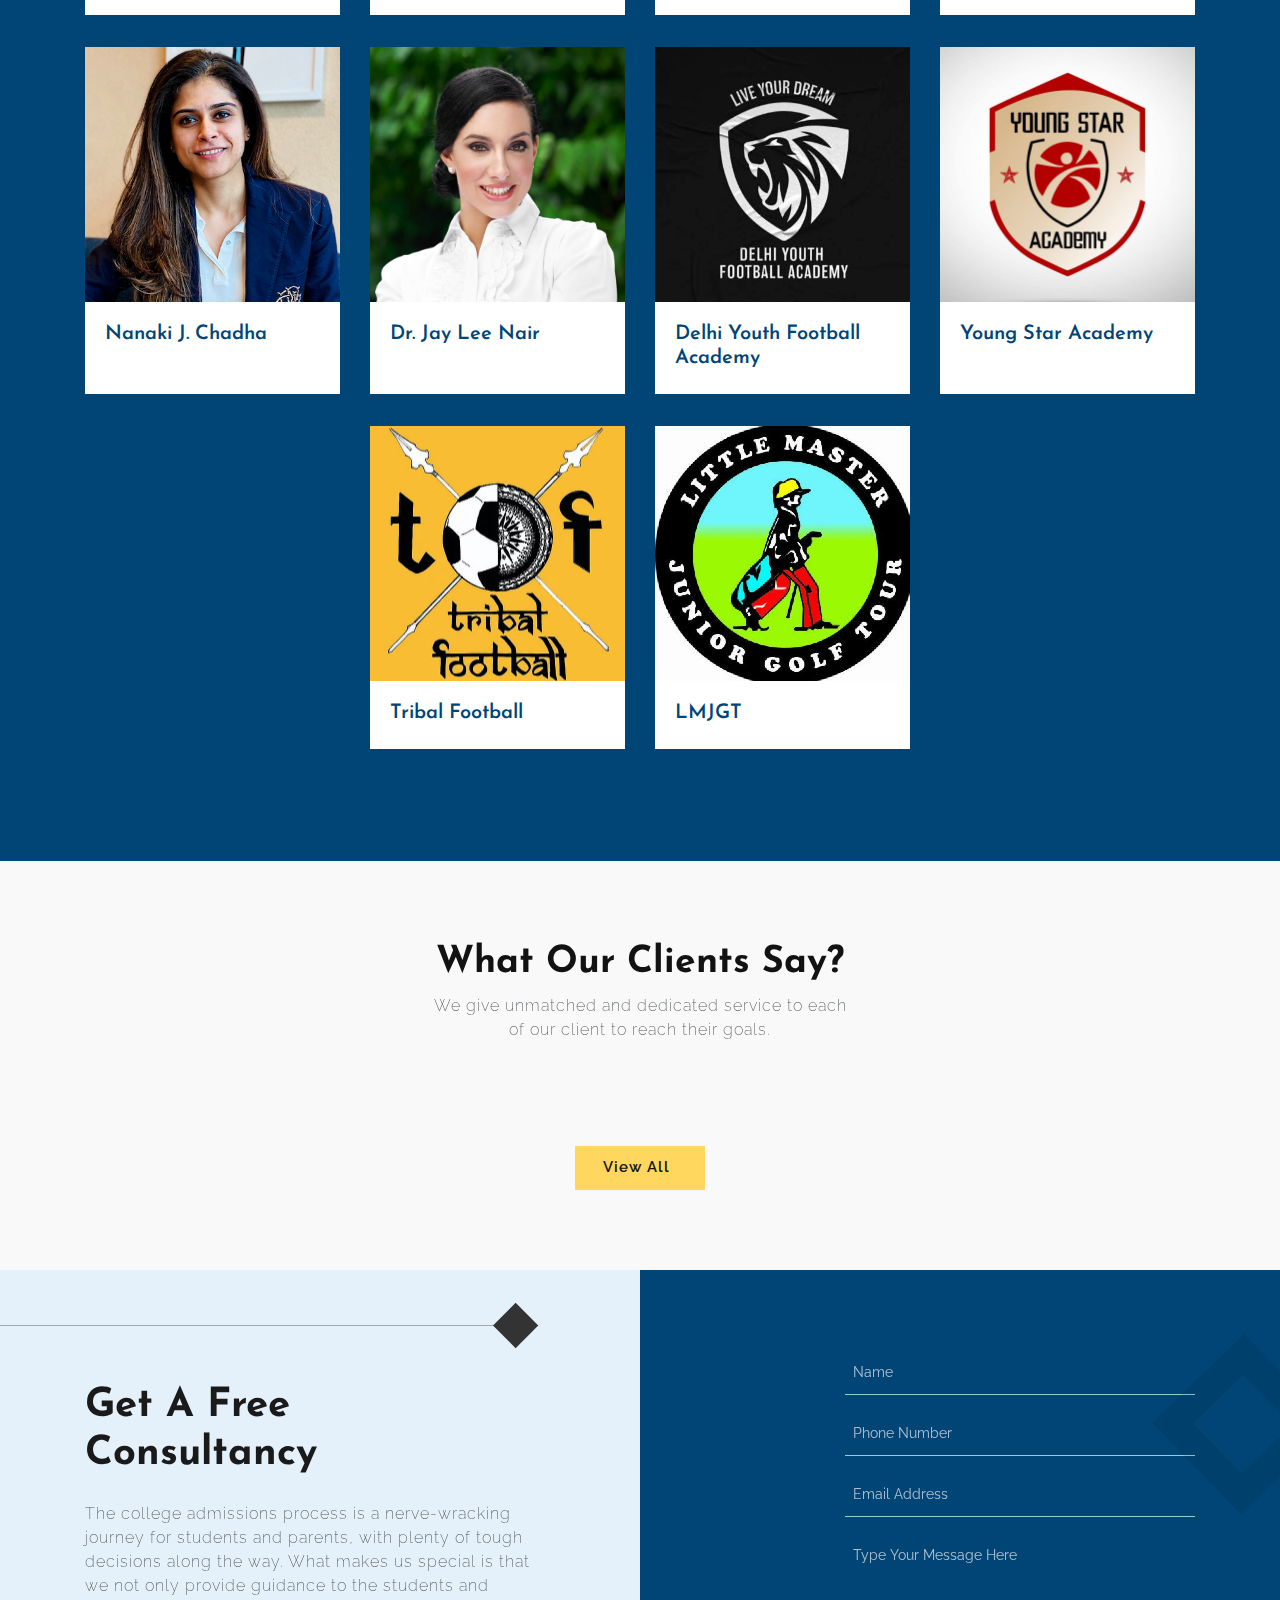
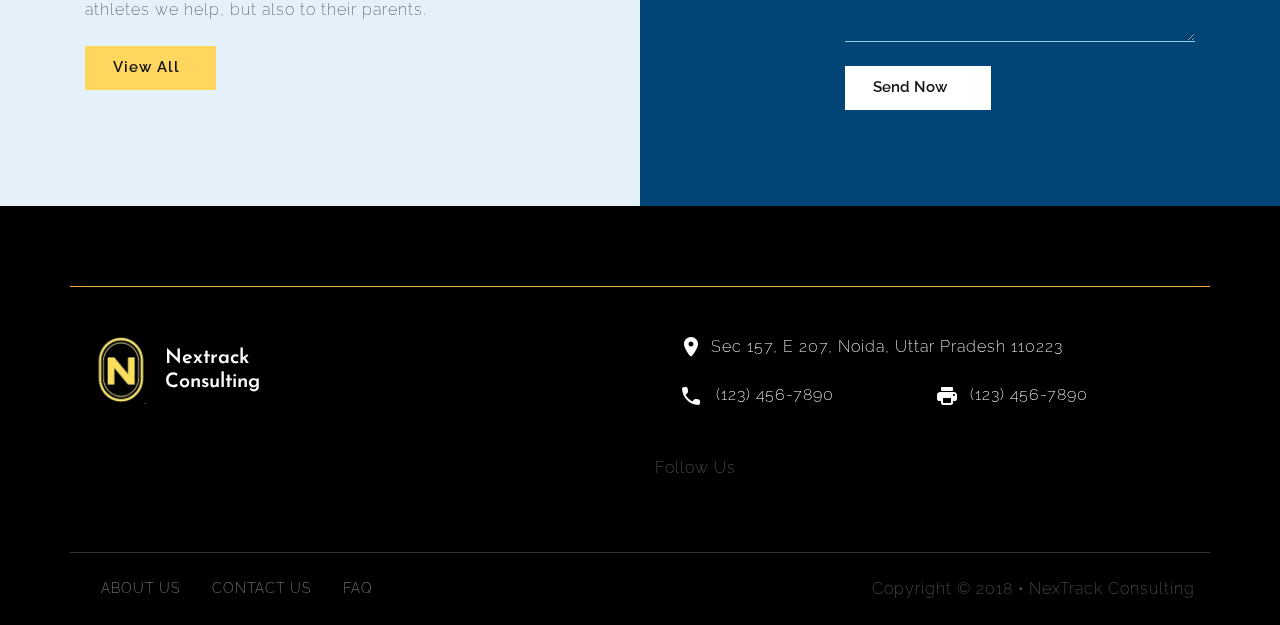
==== commit fea9bb52: "new pages" ====
--- a/about.html
+++ b/about.html
@@ -295,7 +295,7 @@
           <div class="col-xl-5 col-lg-6 col-md-8 mx-auto">
             <div class="section-title">
               <h2 class="text-white title text-center mb-0">
-                Our Team 
+                Our Partners  
               </h2>
             </div>
           </div>
--- a/assets/css/main.css
+++ b/assets/css/main.css
@@ -607,6 +607,24 @@
 .test-page .page-header {
   background-image: url("../img/test.jpg");
 }
+.test-page .video-slider .owl-carousel .owl-video-play-icon {
+  background: url(owl.video.play.png) no-repeat;
+}
+.test-page .video-slider .owl-item {
+  opacity: 0;
+  transition: 0.25s;
+}
+.test-page .video-slider .owl-item.active {
+  opacity: 1;
+}
+.test-page .video-slider .item-video {
+  height: 280px;
+  width: 100%;
+  background-image: url("../img/logo.png");
+}
+.test-page .grid .grid-item {
+  margin-bottom: 2rem;
+}
 
 footer.footer {
   background-color: #000;
@@ -732,6 +750,28 @@
   max-width: 140px;
 }
 
+.consult .inner {
+  margin-top: 2rem;
+}
+@media only screen and (max-width: 991px) {
+  .consult .inner {
+    margin-top: 3rem;
+    padding-bottom: 10rem;
+  }
+}
+@media only screen and (max-width: 768px) {
+  .consult .inner {
+    text-align: center;
+  }
+}
+.consult .inner .display-4 {
+  font-size: 2.5rem;
+}
+@media only screen and (max-width: 768px) {
+  .consult .inner .display-4 {
+    font-size: 2rem;
+  }
+}
 .consult .bg-light {
   left: 0;
   top: 0;
@@ -748,13 +788,13 @@
 .consult::after {
   position: absolute;
   content: "";
-  width: 12rem;
+  width: 8rem;
   height: 12rem;
   right: 0;
   top: 4rem;
-  background: url("../img/bg-el.svg") no-repeat;
+  background: url(../img/bg-el.svg) no-repeat;
   mix-blend-mode: multiply;
-  transform: translate();
+  background-size: contain;
 }
 .consult .bg-el {
   left: 0;
@@ -779,51 +819,30 @@
     transform: matrix(0.707106, -0.7077, 0.707106, 0.707107, 433, 23.5) scale(2.333);
   }
 }
-.consult .inner {
-  margin-top: 2rem;
-}
-@media only screen and (max-width: 991px) {
-  .consult .inner {
-    margin-top: 3rem;
-    padding-bottom: 10rem;
-  }
-}
-@media only screen and (max-width: 768px) {
-  .consult .inner {
-    text-align: center;
-  }
-}
-.consult .inner .display-4 {
-  font-size: 2.5rem;
-}
-@media only screen and (max-width: 768px) {
-  .consult .inner .display-4 {
-    font-size: 2rem;
-  }
-}
-.consult .contact-blue .form-control {
+
+.contact-blue .form-control {
   background: transparent;
   padding-left: 0.5rem;
   border-bottom: 1px solid #cefefebb;
   color: #fff;
 }
-.consult .contact-blue .form-control::-moz-placeholder {
+.contact-blue .form-control::-moz-placeholder {
   color: #efecefbb;
 }
-.consult .contact-blue .form-control:-ms-input-placeholder {
+.contact-blue .form-control:-ms-input-placeholder {
   color: #efecefbb;
 }
-.consult .contact-blue .form-control::placeholder {
+.contact-blue .form-control::placeholder {
   color: #efecefbb;
 }
-.consult .contact-blue .form-control:focus {
+.contact-blue .form-control:focus {
   box-shadow: none;
   border-color: #fff;
 }
-.consult .contact-blue .form-control .btn.btn-yellow.btn-white:hover {
+.contact-blue .form-control .btn.btn-yellow.btn-white:hover {
   background: #aaaaaa !important;
 }
-.consult .contact-blue .btn.btn-white:hover {
+.contact-blue .form-control .btn.btn-white:hover {
   background: #aaaaaa !important;
 }
 
@@ -869,4 +888,66 @@
 }
 .page-header .inner .lead {
   color: #fff;
+}
+
+.blog-content {
+  padding-bottom: 5rem;
+  font-size: 18px;
+}
+.blog-content p {
+  font-size: 1em;
+  color: #454645;
+  margin-bottom: 2em;
+  line-height: 1.66666;
+}
+.blog-content h1, .blog-content h2, .blog-content h3, .blog-content h4, .blog-content h5 {
+  font-weight: 600;
+  color: #121213;
+  margin-bottom: 1em;
+}
+.blog-content blockquote {
+  margin: 1.5rem auto;
+  background: rgba(255, 214, 94, 0.35);
+  padding: 1.5rem 1.5rem;
+  position: relative;
+  font-size: 16px;
+  line-height: 24px;
+  letter-spacing: 1px;
+  text-transform: capitalize;
+  color: #112233;
+  font-style: italic;
+}
+.blog-content ul {
+  padding-left: 1.5em;
+  list-style: square;
+}
+.blog-content ul li {
+  font-size: 0.9em;
+  margin-bottom: 0.5em;
+}
+
+.f-list h4 {
+  text-transform: uppercase;
+  letter-spacing: 1px;
+  font-size: 0.9rem;
+  margin-bottom: 1rem;
+}
+.f-list ul {
+  list-style-type: none;
+  padding-left: 0;
+}
+@media only screen and (max-width: 991px) {
+  .f-list ul {
+    margin-bottom: 2rem;
+  }
+}
+.f-list ul li {
+  font-size: 0.95rem;
+  display: flex;
+  margin-bottom: 0.5rem;
+}
+.f-list ul li::before {
+  content: "-";
+  display: block;
+  padding-right: 0.5rem;
 }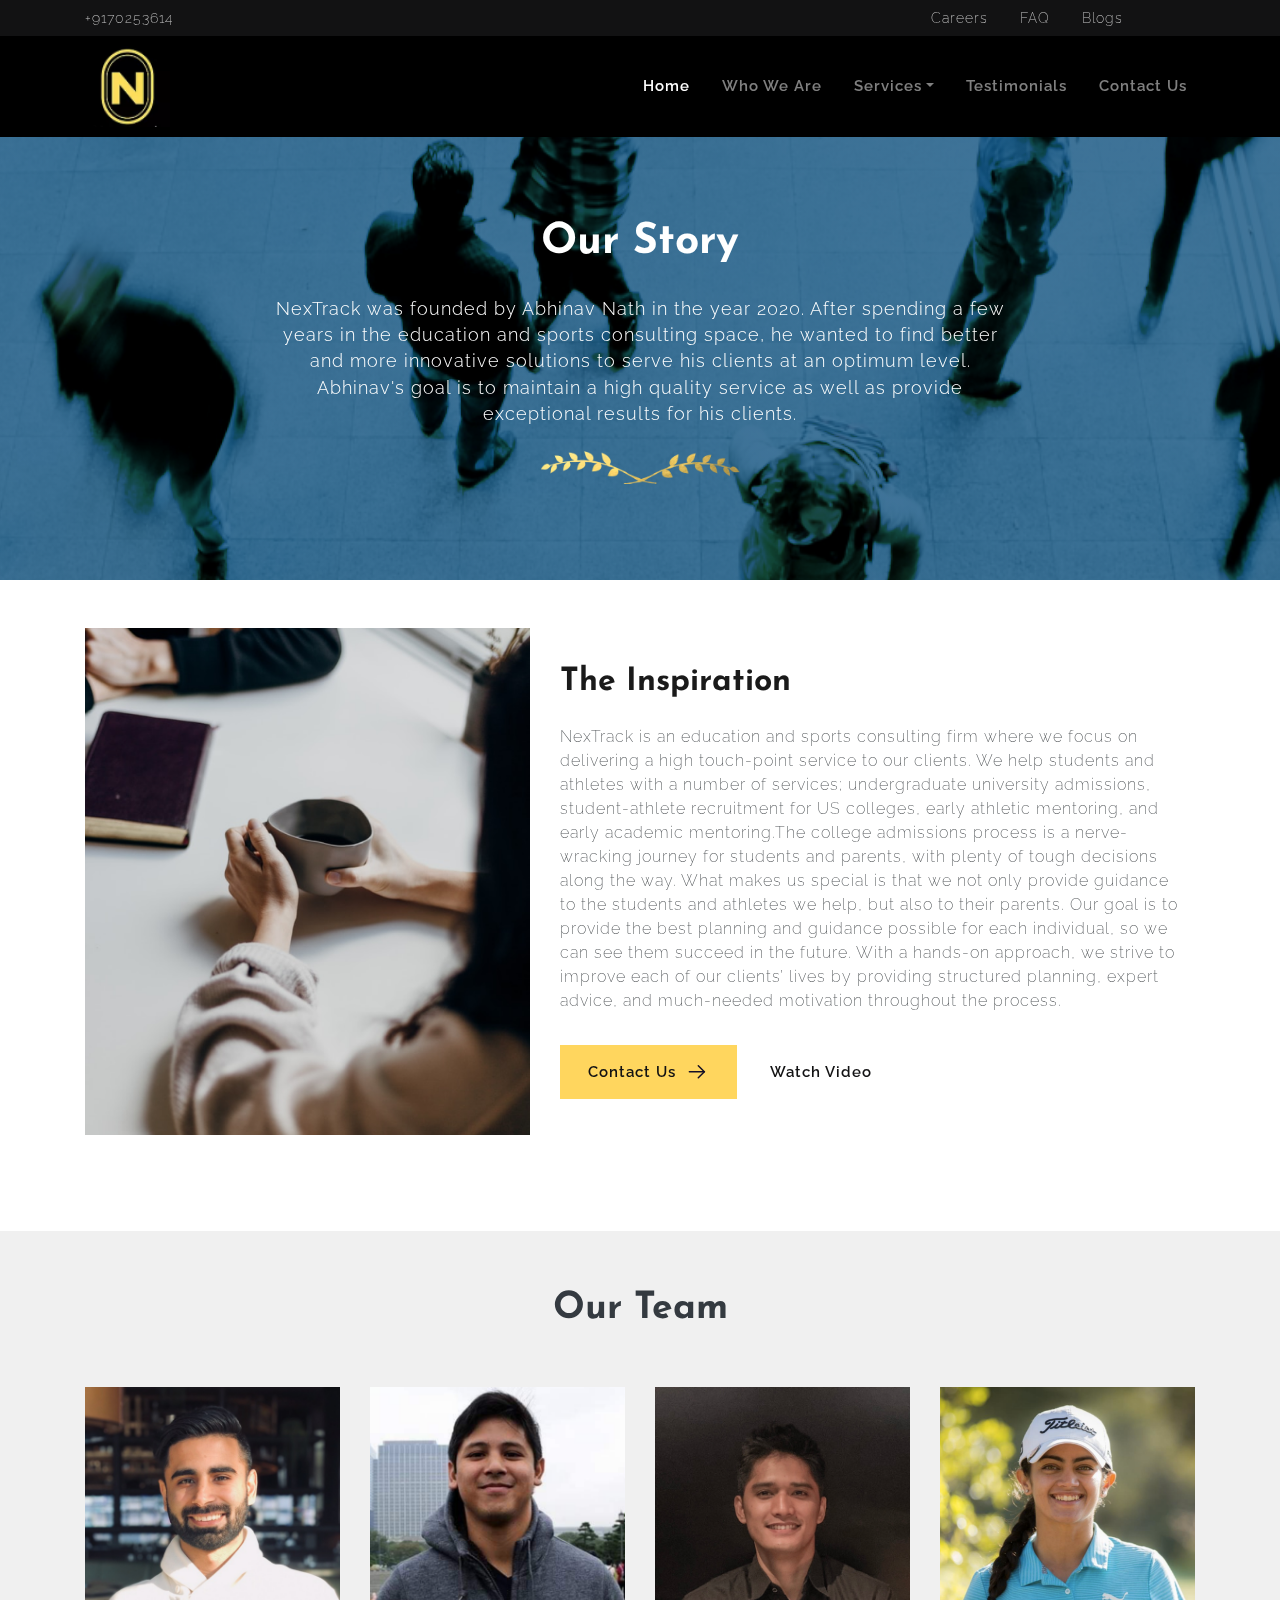
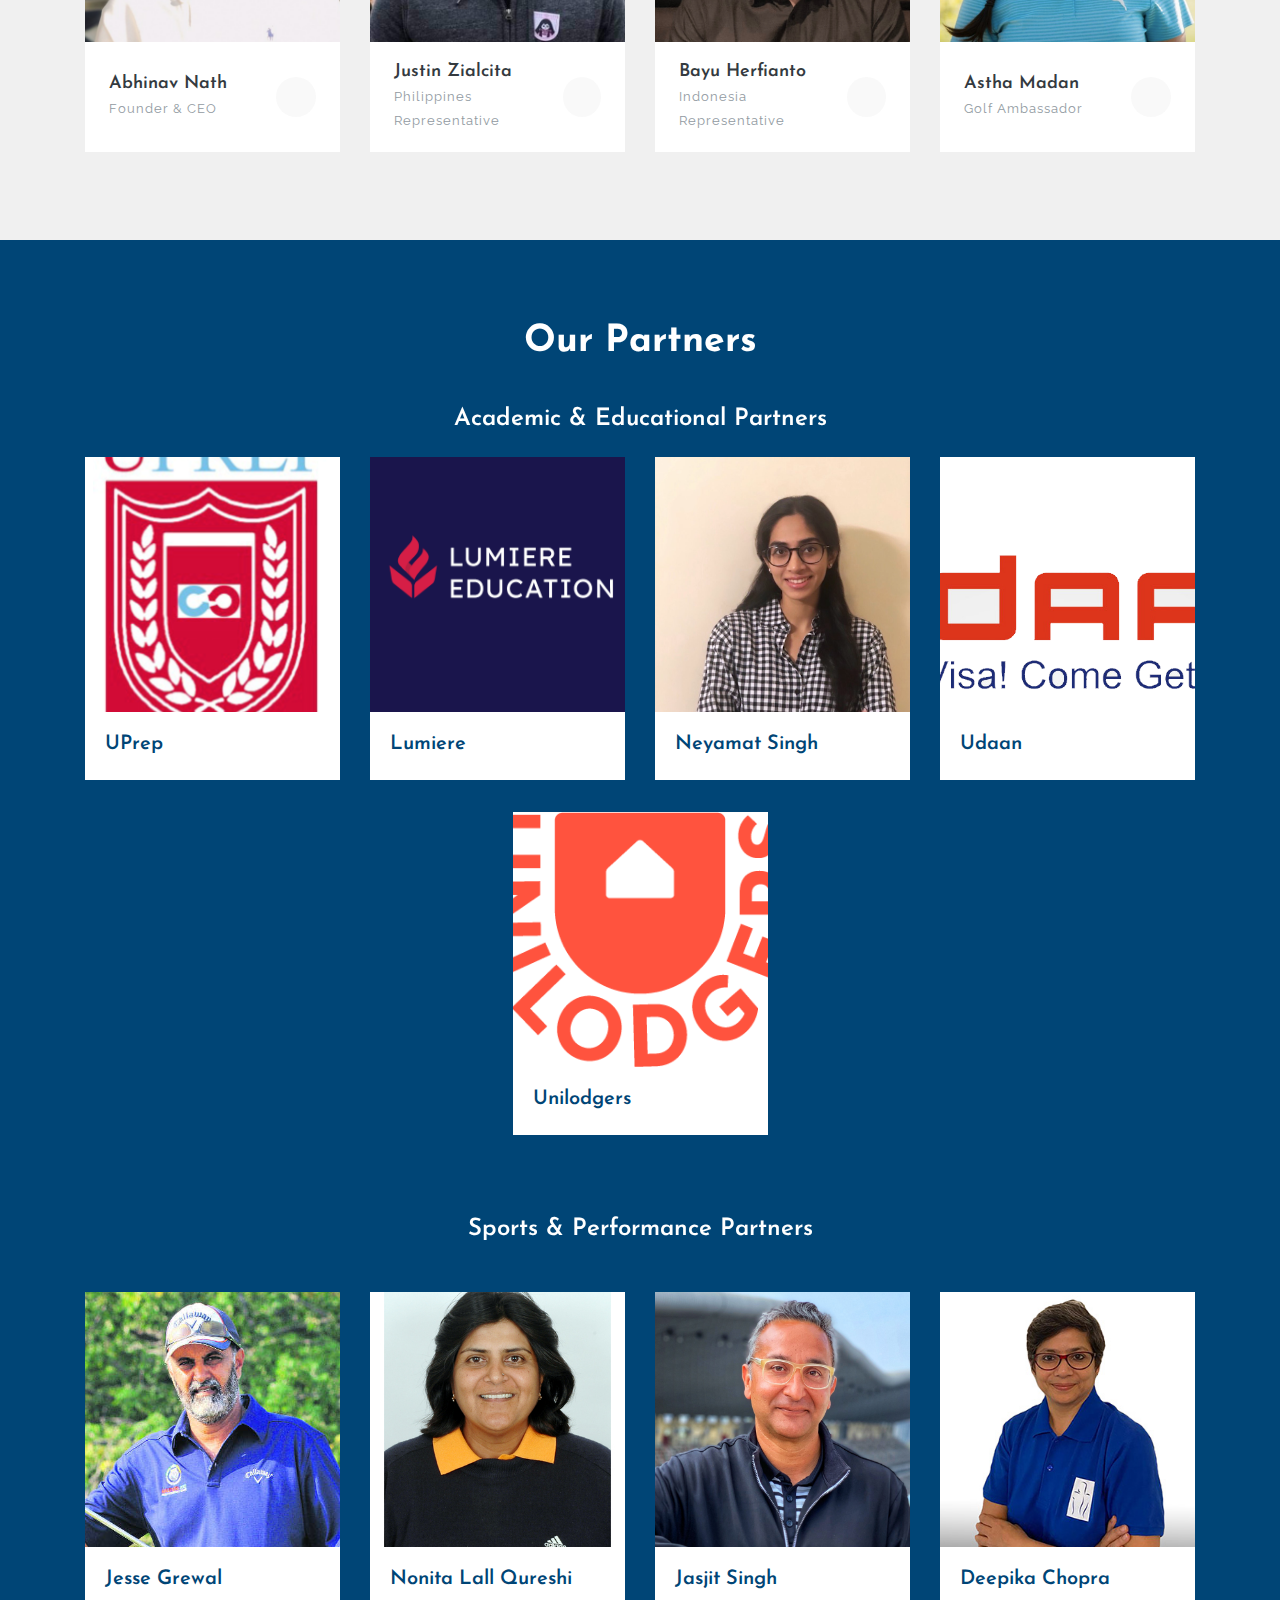
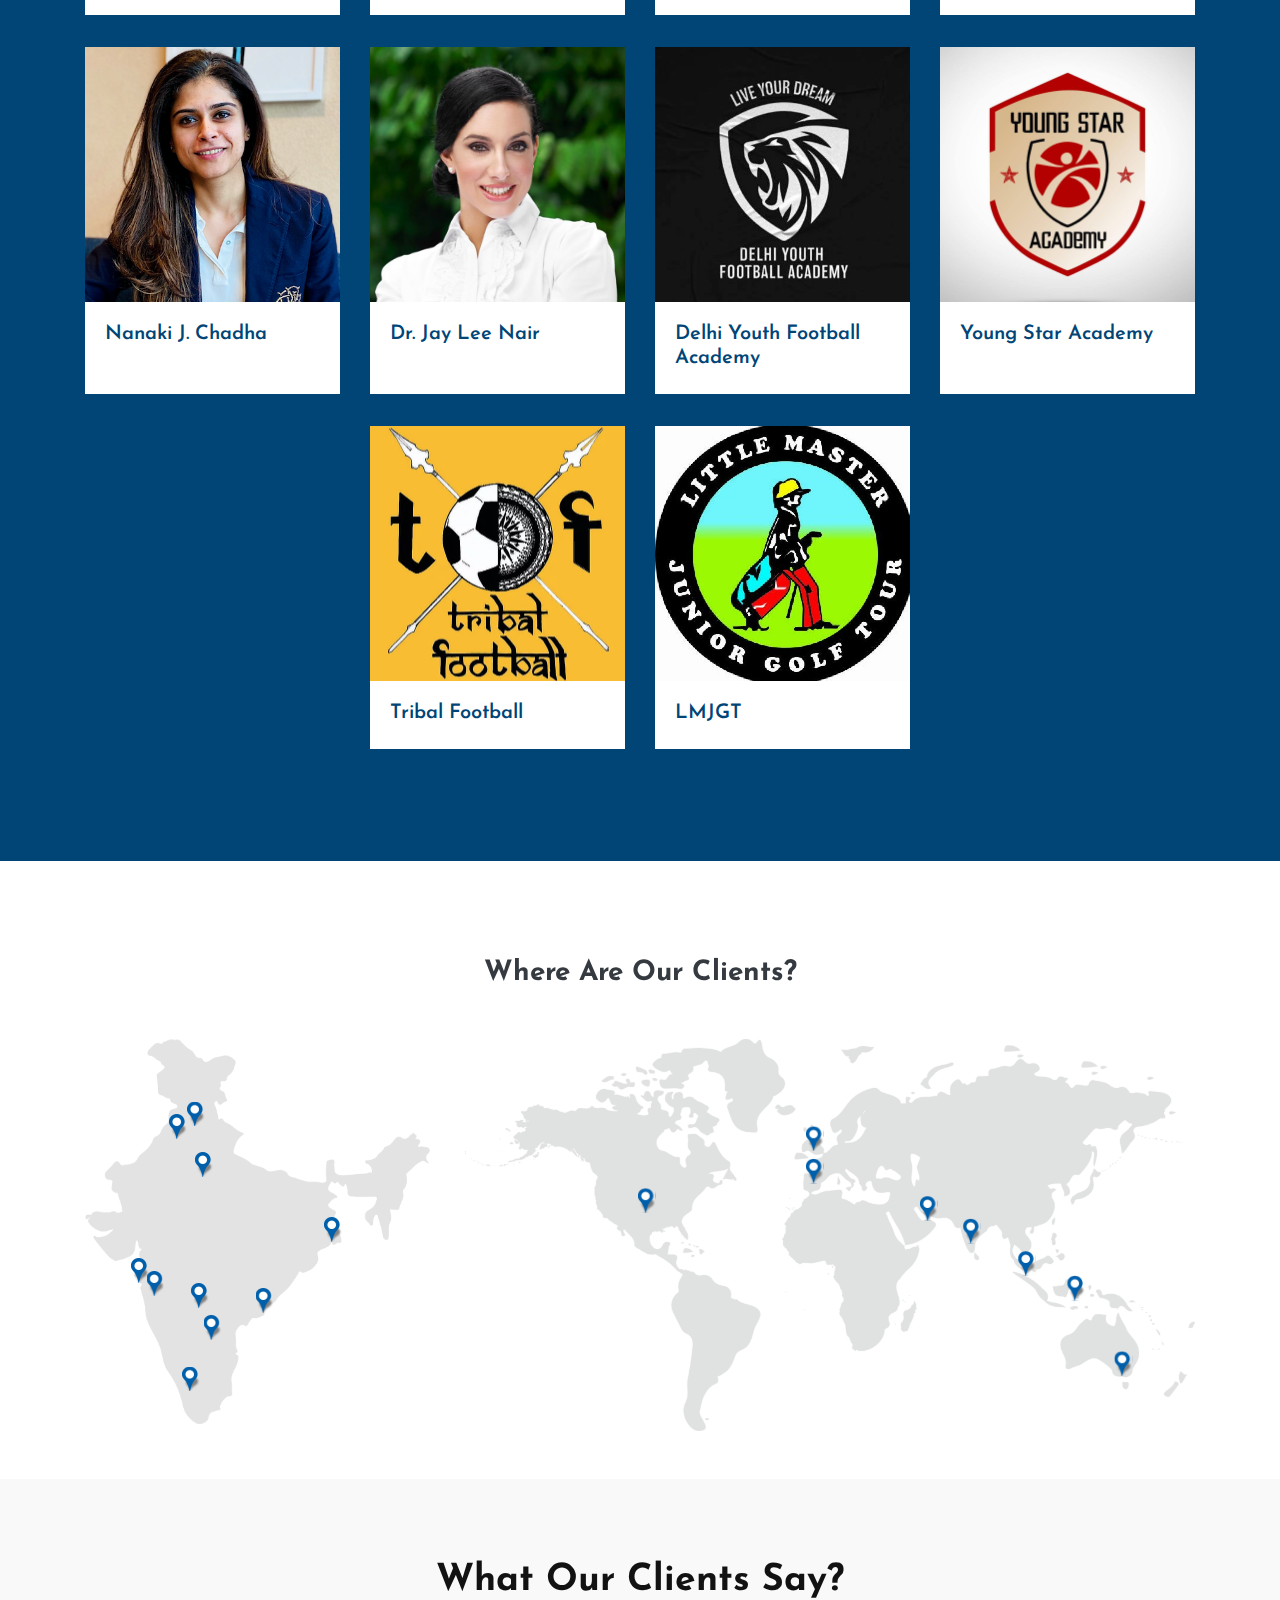
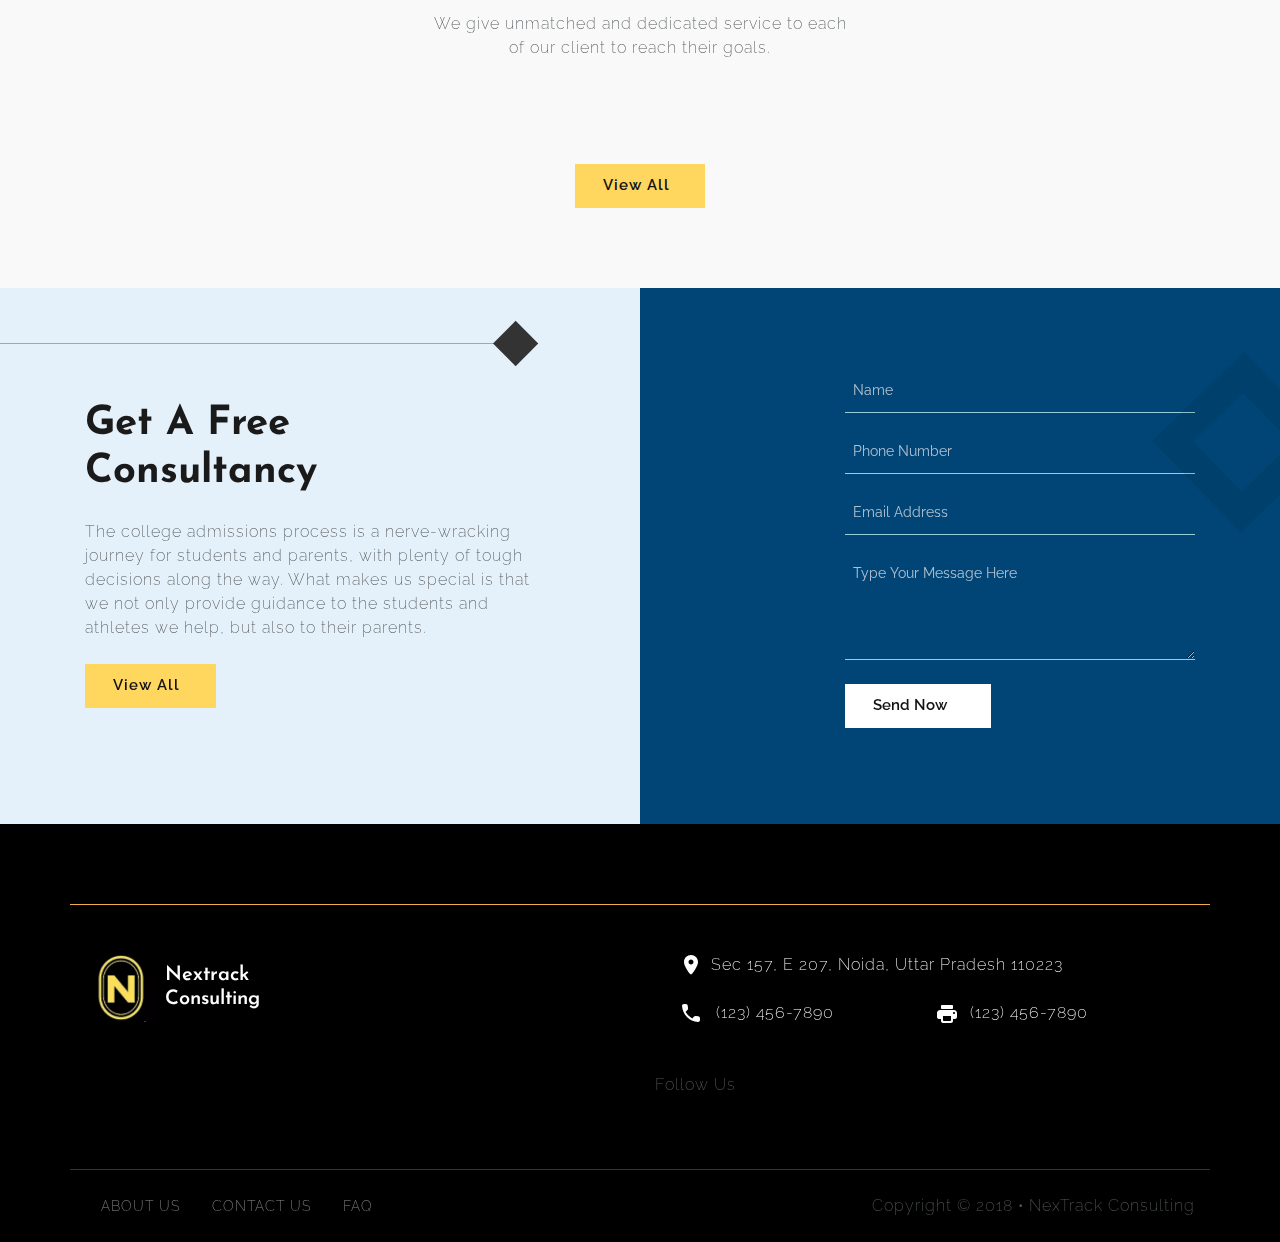
==== commit a1ae3319: "new map" ====
--- a/about.html
+++ b/about.html
@@ -106,6 +106,7 @@
             </nav>
         </div>
     </header>
+
     <main>
       <div class="page-header about">
         <div class="container">
@@ -539,7 +540,25 @@
       
       </div>
     </div>
-
+<div class="mt-5 map py-5">
+  <div class="container">
+    <div class="row">
+      <div class="col-12">
+        <div class="text-center mb-5">
+          <h3 class="h2 mb-0 title text-dark">
+            Where Are Our Clients? 
+          </h3>
+        </div>
+      </div>
+      <div class="col-md-4">
+        <img src="./assets/img/india.svg" alt="india" class="img-fluid">
+      </div>
+      <div class="col-md-8">
+        <img src="./assets/img/world.svg" alt="india" class="img-fluid">
+      </div>
+    </div>
+  </div>
+</div>
 
      <!-- our testimonial -->
  <section class="py-6  bg-light" >
--- a/assets/css/main.css
+++ b/assets/css/main.css
@@ -891,7 +891,6 @@
 }
 
 .blog-content {
-  padding-bottom: 5rem;
   font-size: 18px;
 }
 .blog-content p {
@@ -950,4 +949,62 @@
   content: "-";
   display: block;
   padding-right: 0.5rem;
+}
+
+.head-line {
+  max-width: 460px;
+  margin: auto;
+  position: relative;
+}
+.head-line h3 {
+  max-width: -webkit-fit-content;
+  max-width: -moz-fit-content;
+  max-width: fit-content;
+  margin-left: auto;
+  margin-right: auto;
+  color: #004576 !important;
+  padding: 0.25rem 0.5rem;
+  background: #fff;
+}
+.head-line h3::before, .head-line h3::after {
+  content: "";
+  top: calc(50% - 4px);
+  height: 2px;
+  background-color: #0077CC;
+  position: absolute;
+  width: 50%;
+  z-index: -1;
+}
+.head-line h3::before {
+  right: 0;
+}
+.head-line h3::after {
+  left: 0;
+}
+
+.category {
+  display: flex;
+  align-items: center;
+}
+.category h6 {
+  font-family: "Raleway", sans-serif;
+  letter-spacing: 1px;
+  font-size: 0.9rem;
+  font-weight: 600;
+}
+.category span {
+  font-size: 0.95rem;
+  padding: 0.5rem;
+}
+.category span::after {
+  content: ",";
+}
+
+.social-share a {
+  opacity: 0.5;
+  transition: 0.5s opacity;
+  padding: 0.5rem;
+}
+.social-share a:hover {
+  opacity: 1;
 }